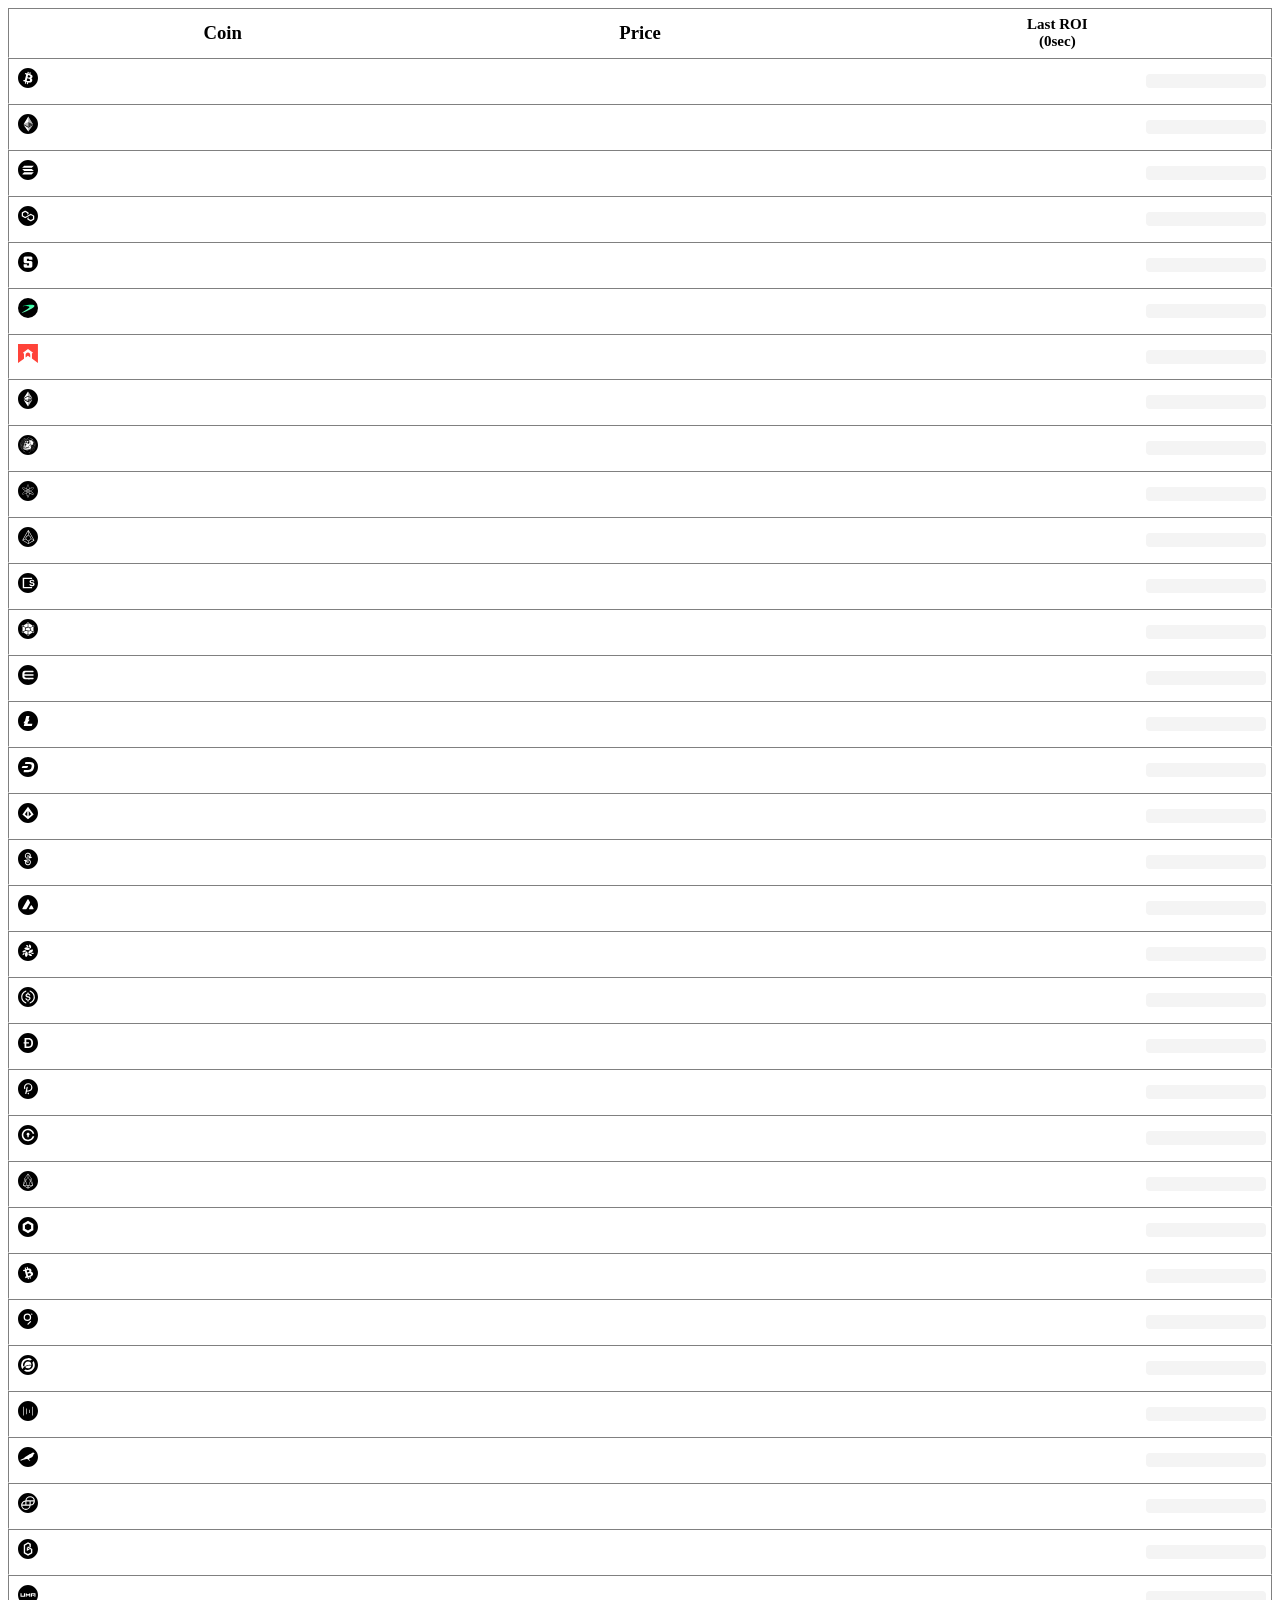
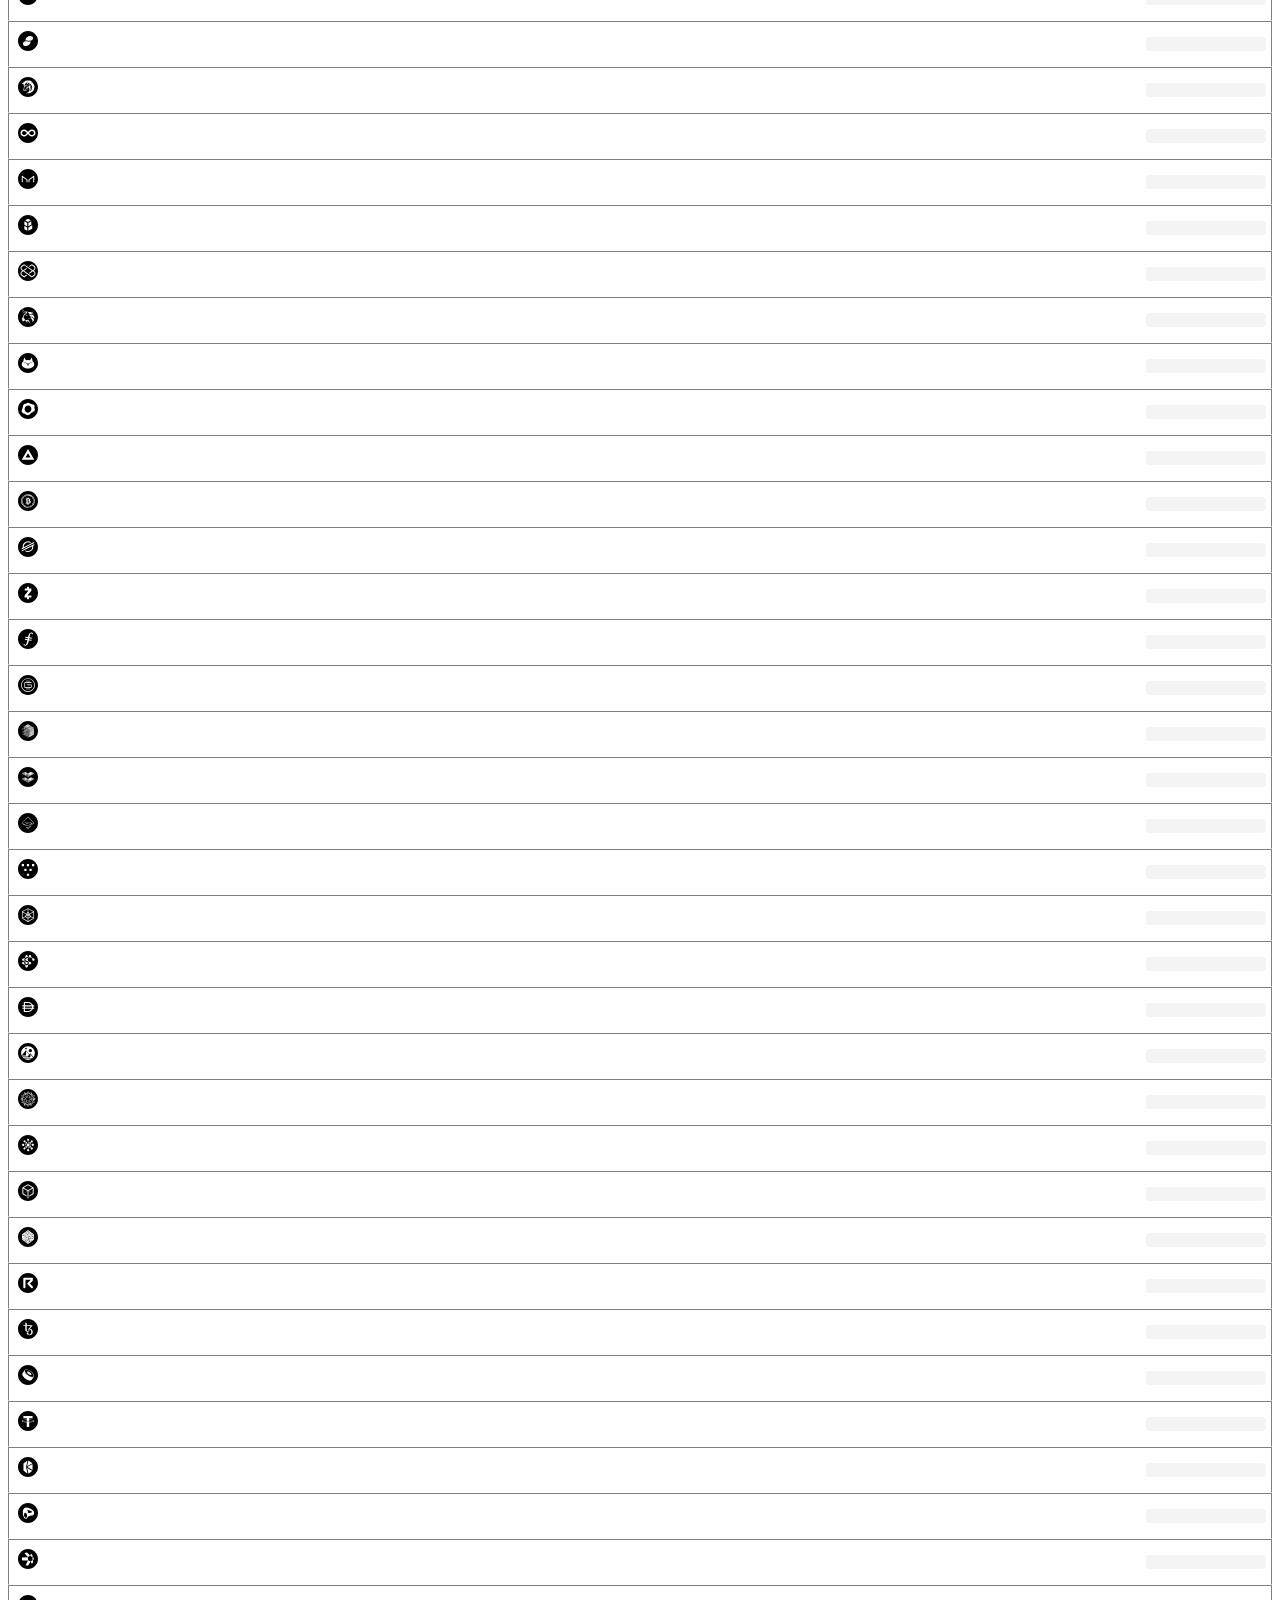
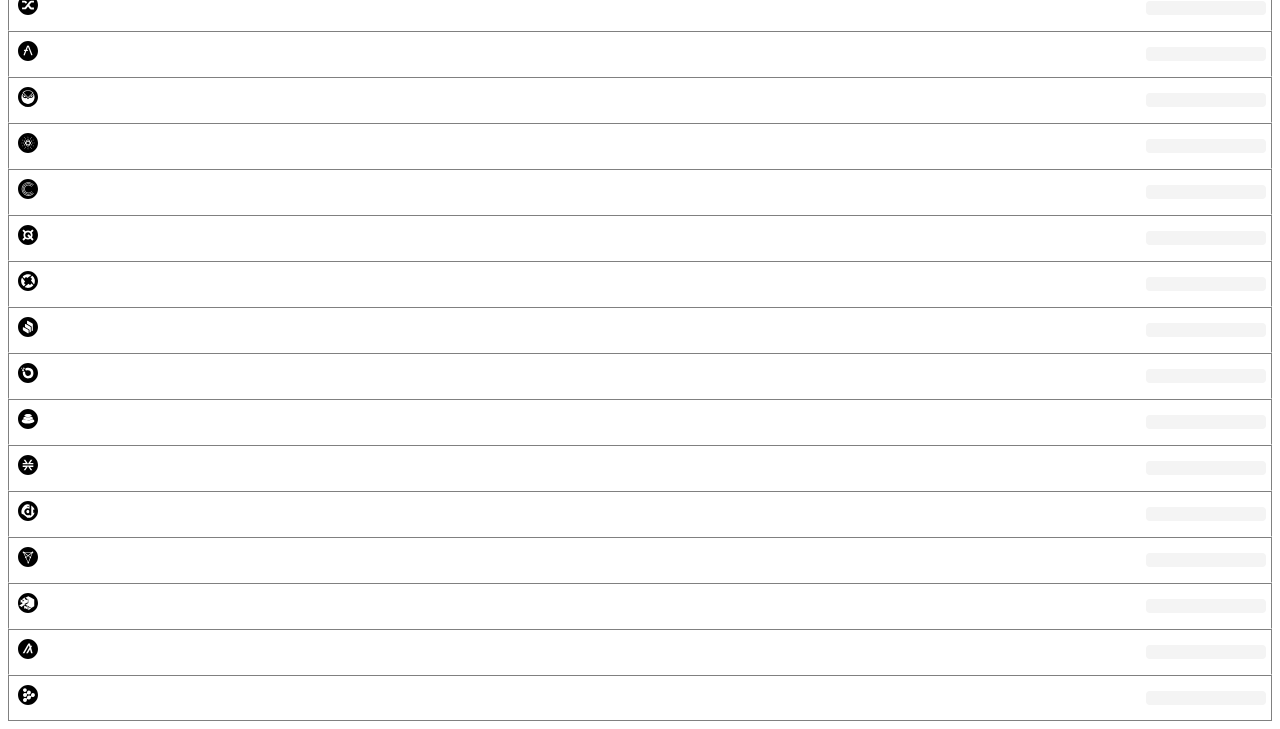
==== index.html @ 2d1185a4 "first commit" ====
<!DOCTYPE html>
<html lang="en">
<head>
  <meta charset="UTF-8">
  <meta name="viewport" content="width=device-width, initial-scale=1.0">
  <meta http-equiv="X-UA-Compatible" content="ie=edge">
  <title>Bchange</title>
  <style>
    span{
      font-size: 22px;
      font-style: bold;
    }
    img{
      width: 20px;
      padding: 4px;
    }
    .row {
      display: flex;
      flex-direction: row;
      justify-content: space-between;
      align-items: center;
      border: 1px solid grey;
      padding: 5px;
      text-align: left;
      border-bottom: 1px solid transparent;
    }
    .row span {
      width: 80%;
    }
    
    .row:last-child{
      border-bottom: 1px solid grey; 
    }
    .row:first-child:hover{
      background: transparent!important;
      border:1px solid black;
      border-bottom: 1px solid transparent;
      color: black;
    }
    #changePercentage{
      font-size: 15px;
      align-self: right;
    }
    .greenText {
      background: green!important;
      color: white!important;
      width: max-content;
      text-align: center;
      font-weight: bold;
      padding: 5px ;
      border-radius: 4px;
    }
    
    .redText {
      background: red!important;
      color: white!important;
      width: max-content;
      text-align: center;
      font-weight: bold;
      padding: 5px ;
      border-radius: 4px;
    }
    .pd{
      font-size: 18px;
    }
    h3, h4{
      padding: 2px;
      margin: 0;
      text-align: center;
      width: 100%;
    }
    .cp{
      width:200px!important;
      text-align: center;
      padding: 7px 5px;
      border-radius: 4px;
      background: #f4f4f4;
      color: darkgrey;
      font-weight: bold;
      font-size: 16px;
    }
    
    .row:hover {
      background: #cfecff66;
      border: 1px solid darkblue;
      border-right: 1px solid black;
      border-left: 1px solid black;
      font-weight: bold;
      color: darkblue;
    }
  </style>
</head>
<body id ="main">
    <div class="row">
      <h3>Coin </h3>
      <h3>Price</h3>
      <h4 id='changePercentage'> Last ROI <br/>(0sec)</h4>
    </div>
  
    <script>
      var mainDiv = document.getElementById('main')
      var changePer = document.getElementById('changePercentage')
    
      var coins = {
        btc : `https://api.coinbase.com/v2/prices/spot?currency=USD`,
        eth : `https://api.coinbase.com/v2/prices/ETH-USD/spot`,
        sol : `https://api.coinbase.com/v2/prices/SOL-USD/spot`,
        matic : `https://api.coinbase.com/v2/prices/MATIC-USD/spot`,
        sand : `https://api.coinbase.com/v2/prices/SAND-USD/spot`,
        trb : `https://api.coinbase.com/v2/prices/TRB-USD/spot`,
        bond : `https://api.coinbase.com/v2/prices/BOND-USD/spot`,
        etc : `https://api.coinbase.com/v2/prices/ETC-USD/spot`,
      }
      
      let AllCoinsName = ['APE',
'ATOM',
'REP',
'SKL',
'SOL',
'STORJ',
/*
'MATH',
'PRQ',
'MASK',
'HOPR',
'POND',
'BTC',
*/
'ENJ',
/*
'RAD',
'METIS',
'ARPA',
'RARI',
'XYO',
'STG',
'ALCX',
'RAI',
'TRU',
'ANKR',
*/
//'MIR',
'SAND',
//'GODS',
'LTC',
/*
'MPL',
'JUP',
'VGX',
'ATA',
*/
'DASH',
//'GST',
'LRC',
/*
'NCT',
'SHIB',
'TIME',
'UNFI',
'WCFG',
*/
'YFI',
//'GAL',
//'DYP',
'AVAX',
//'CGLD',
'NKN', /*
'DREP',
'API3', 
'CLV', */
// 'OMG',
'USDC',
'DOGE',
'DOT',
//'XRP',
'CVC',
'EOS',
'LINK',
// 'RLY',
'BCH',
'ETC',
// 'AGLD',
// 'FET',
'GRT',
'ZEN',
'MTL',
'KSM',
// 'CELR',
'GUSD',
'BAND',
//'MINA',
//'FORTH',
'UMA',
/*
'FLOW',
'CTSI',
'DIA',
'ORCA',
'SPELL',
'LOKA',
'CTX',
*/
'SNT',
'1INCH',/*
'AUCTION',
'NU',
'PERP',
'RGT',
'DEXT',
'ALEPH',
'ACH',
'ASM',
'ERN',
'GALA',
'OP', */
'ICP',
'MKR', /*
'UPI',
'DDX',
'ALICE', */
'BNT',
// 'IMX',
'LOOM',
// 'TBTC',
'UNI',
'MONA',
// 'KRL',
'PAX',
// 'RBN',
'BAT',
// 'NEST',
'WBTC',
//'XCN',
//'QUICK',
'XLM',
'ZEC',
//'AVT',
'BOND',
'FIL',
'GMT',
'REN', /*
'GLM',
'MEDIA',
'FORT', */
'ELA',
'AST',
// 'FX',
'LPT',
/*
'PLA',
'ROSE',
'BIT',
*/
'ABT',
// 'GYEN',
// 'MUSD',
'AMP',
'DAI',
'MANA',
/*
'INDEX',
'TONE',
'SWFTC',
'INV',
'MCO2',
'BICO',
'LQTY',
'BUSD',
'IDEX',
'PRO',
'RARE',
'DESO',
*/
'POWR',
/*
'C98',
'SUPER',
'TRIBE',
'FARM',
*/
'BLZ',
/*
'ORN',
'UST',
'BADGER',
*/
'MLN',
'NMR',
'REQ',
'XTZ',
// 'HIGH',
'SUSHI',
'USDT',
//'MDT',
//'SHPING',
'KNC',
/*
'OGN',
'MUSE',
'COTI',
'TRB',
'YFII',
'FIS',
'WAMPL',
'AERGO',
*/
//'LCX',
'CRV',
'QNT',
'SNX',
'AAVE',
'GNO',
'ADA',
//'AIOZ',
'CRPT',
//'JASMY',
//'PLU',
'QSP',
// 'BOBA',
'ZRX',
'COMP',
//'MATIC',
//'SYN',
//'GTC',
//'COVAL',
'OXT',
'BAL',
//'BTRST',
//'FOX',
//'RNDR',
'STX',
'DNT',
'CHZ',
'IOTX',
//'WLUNA',
//'AXS',
//'CRO',
//'KEEP',
//'FIDA',
//'POLS',
//'POLY',
//'ENS',
'ALGO',
//'GFI',
'RLC',
/*
'SYLO',
'SUKU',
'TRAC',
'DAR',
*/
]

     for (let  i of AllCoinsName){
       let coinkey = i.toLowerCase()
       coins[coinkey]=`https://api.coinbase.com/v2/prices/${i}-USD/spot`
     }
      
      var domElCoins=[];
      var lastPrice={};
      var test=[];
      var duration= 0;
      var intervalTime = 10000;
      
      function updateDuration(t){
        if (t>3600){ 
          h = parseInt(t/3600)
          t = t%3600
          m = parseInt(t/60)
          s = t%60
          return `${h}h ${m}m ${s}s`
        }
        else if(t>60){ 
          m = parseInt(t/60)
          s = t % 60
          return `${m}m ${s}s`
        }
        else if (t>0) { return `${t} sec` }
        return '0 sec'
      }
      
      function getChange(lP,cP){
        console.log('Called '+lP+' '+ cP)
        lP = Number(lP)
        cP = Number(cP)
        if (lP === cP) {
          return 0;
        }
        d=(cP-lP)/lP
        console.log('ch --> ' + d)
        return (d*100).toFixed(2)
      }
      
      
      function addCoinSpotDetailsRow(url, coinName){
        let coinsDetails = document.createElement('div')
        coinsDetails.classList.add('row')
        let logoUrl = `./black/${coinName.toLowerCase()}.svg`
        let logoDis = document.createElement('span')
        logoDis.style.width= 'max-content';
        let imgDis = document.createElement('img')
        imgDis.setAttribute('src', logoUrl)
        logoDis.insertAdjacentElement('beforeend',imgDis)
        let pairDis = document.createElement('span')
        pairDis.classList.add('pd')
        let priceDis = document.createElement('span')
        let changeDis = document.createElement('span')
        priceDis.setAttribute('id',coinName)
        changeDis.setAttribute('id',coinName+'cp')
        changeDis.classList.add('cp')
        obj={ 
          domId : coinName,
          priceUrl : url,
        }
        domElCoins.push(obj)
        getSpotPrice(url).then((r)=>{
          data = r.data
          key = coinName
          lastPrice[key]=data['amount']
          pairText = data['base'] + '/' + data['currency'] +' '
          priceText =Number(data['amount'])
          pairDis.textContent=pairText
          priceDis.textContent=priceText
          changeDis.textContent=0+'%';
        })
        
        coinsDetails.insertAdjacentElement('beforeend', logoDis)
        coinsDetails.insertAdjacentElement('beforeend', pairDis)
        coinsDetails.insertAdjacentElement('beforeend', priceDis)
        coinsDetails.insertAdjacentElement('beforeend', changeDis)
        mainDiv.insertAdjacentElement('beforeend', coinsDetails)

        let price= document.createElement('span')
      }
 
      async function getSpotPrice(url) {
          const response = await fetch(url);
          const res = await response.json();
          return res
      }
      
      function addAllSpotCoins(coinsUrls){
          for (let coin in coinsUrls) {
          //console.log(coin, coinsUrls[coin])
             addCoinSpotDetailsRow(coinsUrls[coin], coin)
          }
      }
      
      function updatePrice(){
        domElCoins.forEach((coin)=>{
           let domId = coin.domId
           let url = coin.priceUrl
           getSpotPrice(url).then((r)=>{
             el=document.getElementById(domId)
             cpEl = document.getElementById(domId+'cp')
             data=r.data
             cprice=data['amount']
             cp=getChange(lastPrice[domId], cprice)
             el.textContent=cprice
             if (cp>0){
              cpEl.textContent='+'+cp+'%'
              cpEl.classList.remove('redText')
              cpEl.classList.add('greenText')
             }
             if (cp<0){
               cpEl.textContent=cp+'%'
               cpEl.classList.add('redText')
               cpEl.classList.remove('greenText')
             }
             console.log(`Updateing ...${domId}
              price ...${data['amount']}`)
          })
        })
        duration+=(intervalTime/1000)
        changePer.innerHTML=`Last ROI <br/>(${updateDuration(duration)})`
      }
      
 
     addAllSpotCoins(coins);
     console.log(domElCoins)
     console.log(lastPrice)
     
     setInterval(()=>{
       updatePrice();
     }, intervalTime) 
    
      
      </script>
    
</body>
</html>
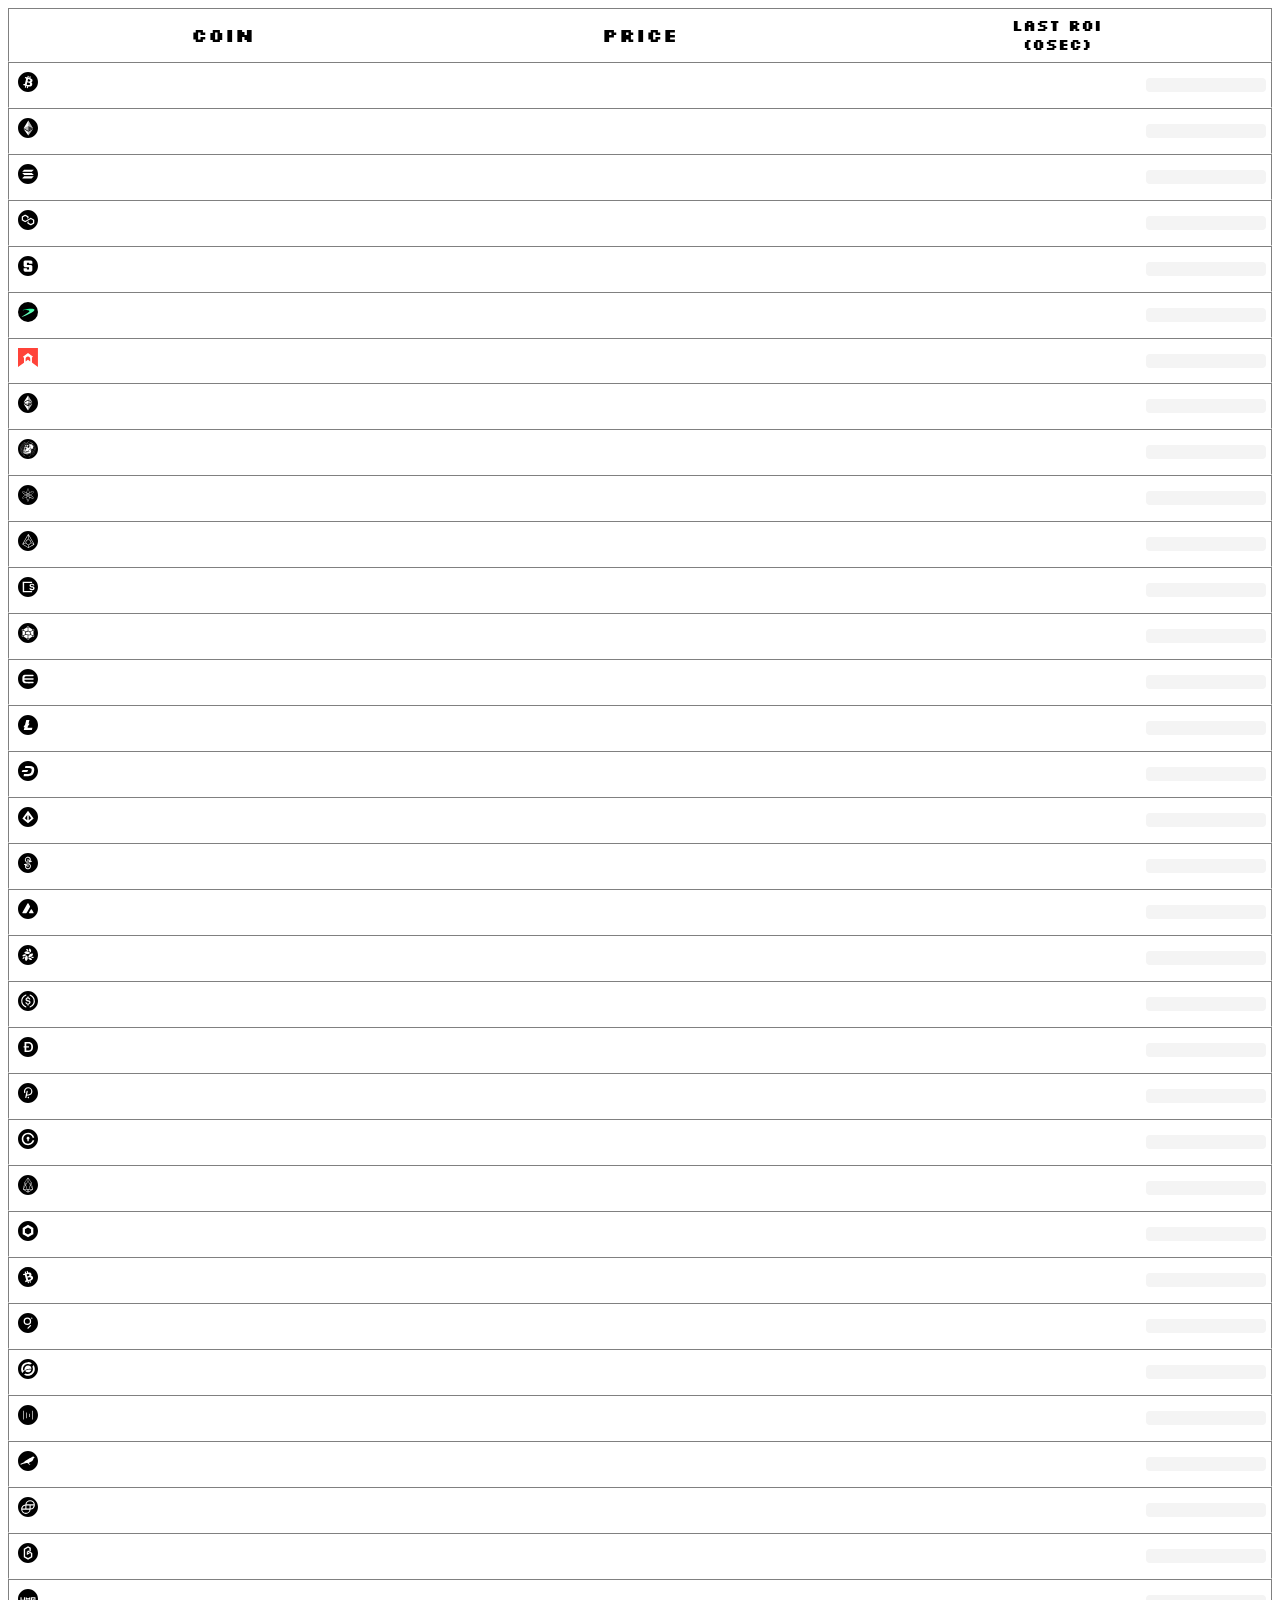
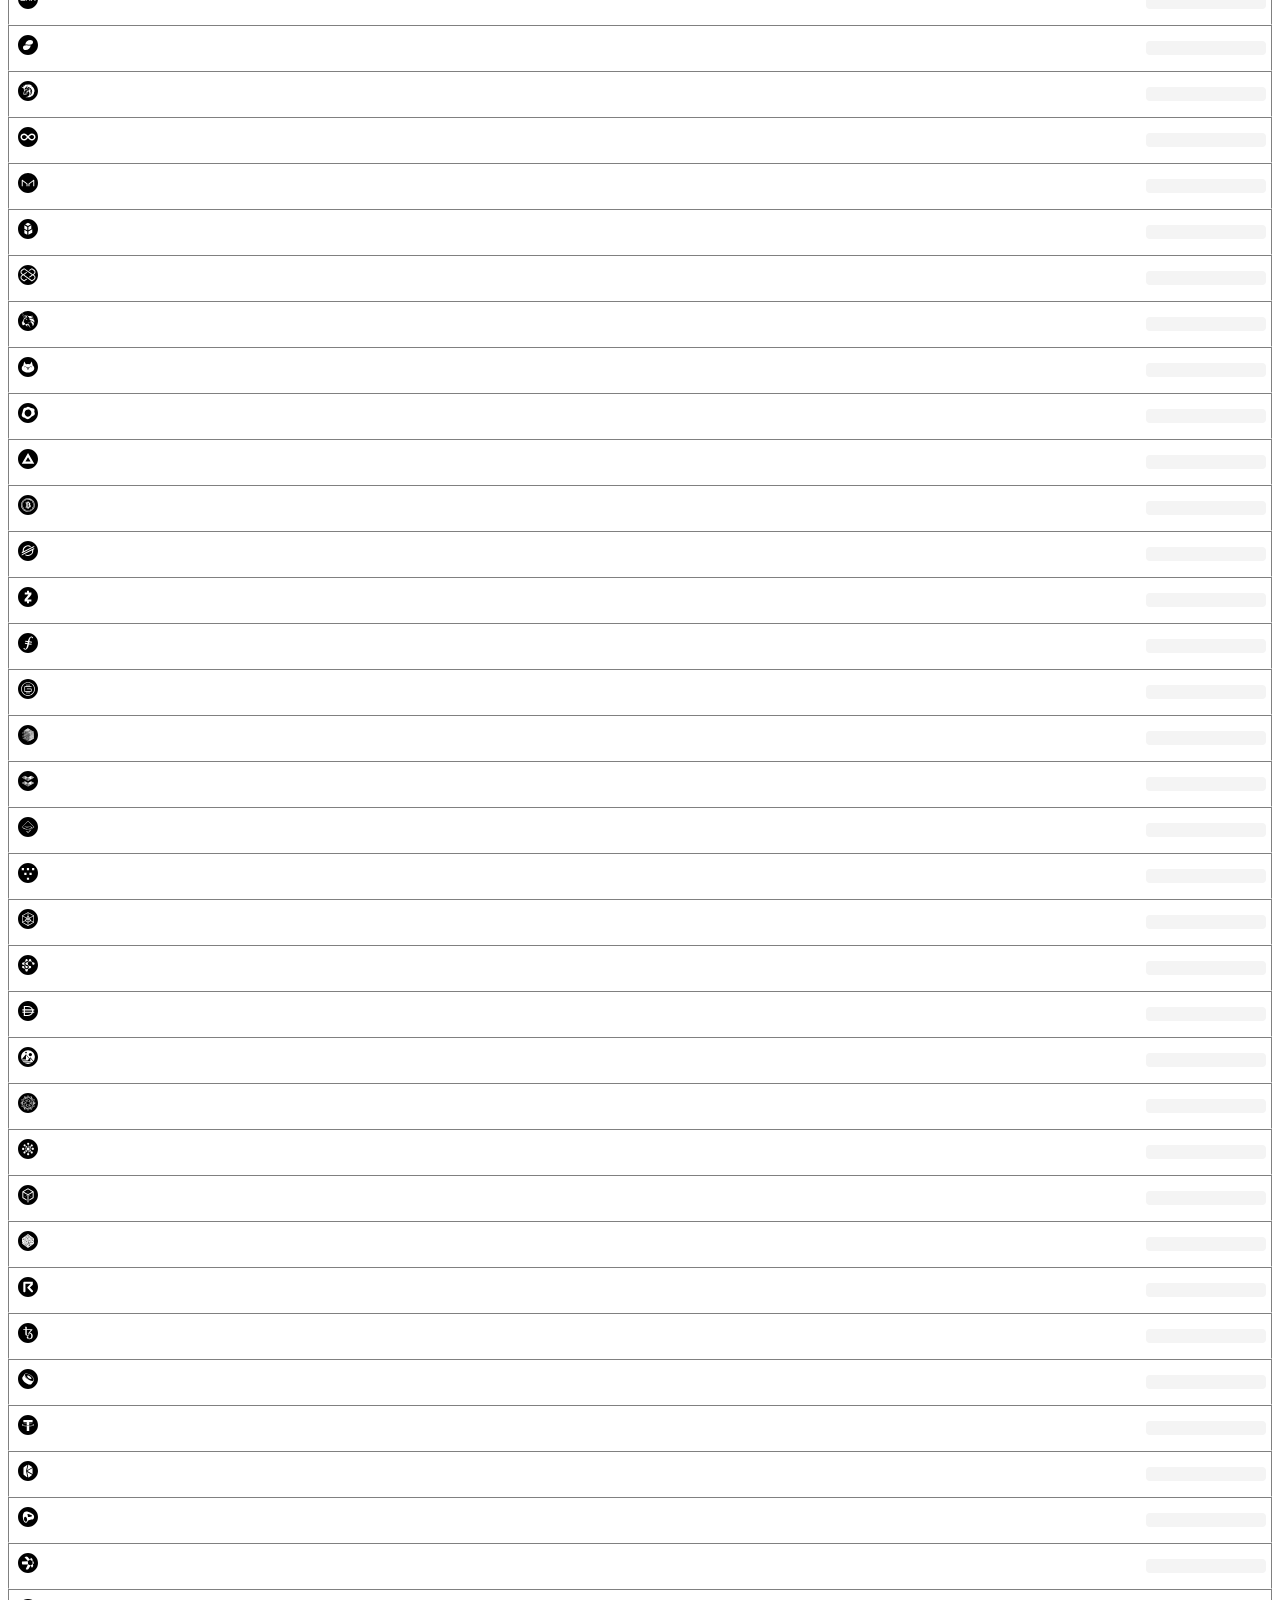
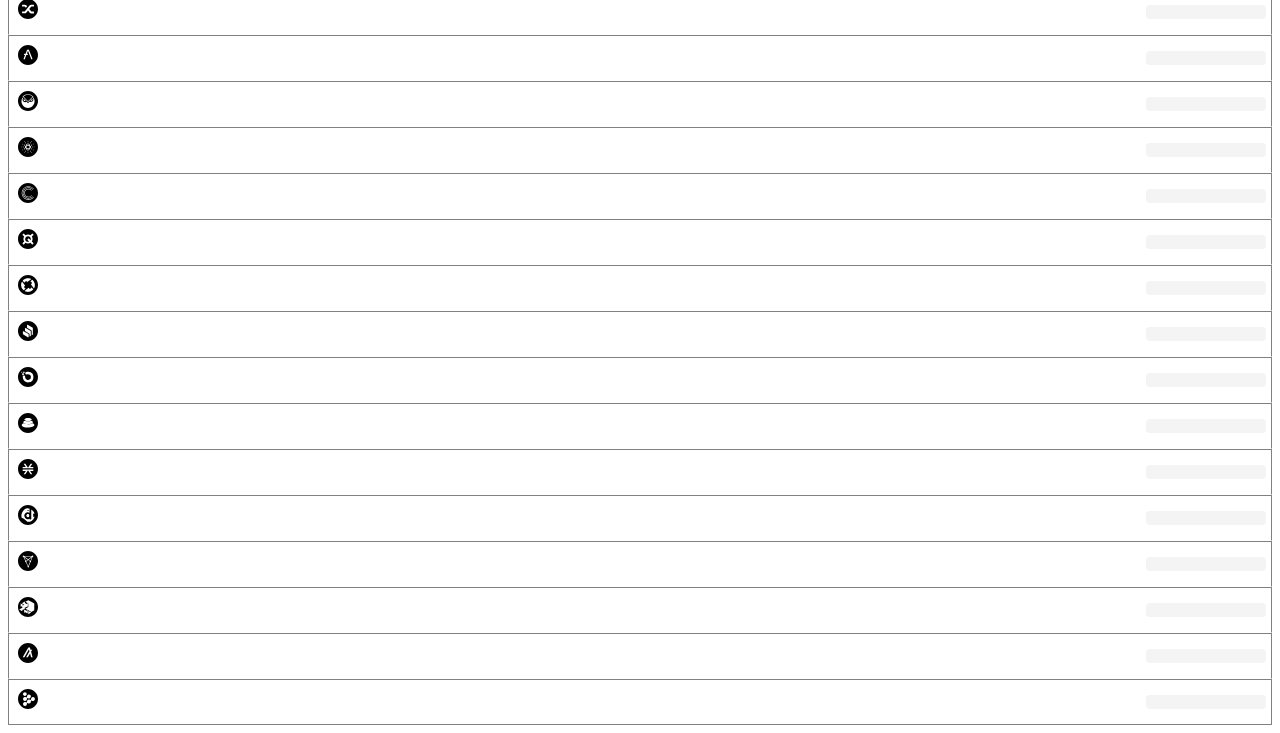
==== commit c8c8b2e3: "Update index.html font update" ====
--- a/index.html
+++ b/index.html
@@ -5,7 +5,33 @@
   <meta name="viewport" content="width=device-width, initial-scale=1.0">
   <meta http-equiv="X-UA-Compatible" content="ie=edge">
   <title>Bchange</title>
+  
+  <link rel="preconnect" href="https://fonts.googleapis.com">
+  <link rel="preconnect" href="https://fonts.gstatic.com" crossorigin>
+  <link href="https://fonts.googleapis.com/css2?family=Silkscreen&display=swap" rel="stylesheet">
+  
+  <link rel="apple-touch-icon" sizes="57x57" href="/apple-icon-57x57.png">
+  <link rel="apple-touch-icon" sizes="60x60" href="/apple-icon-60x60.png">
+  <link rel="apple-touch-icon" sizes="72x72" href="/apple-icon-72x72.png">
+  <link rel="apple-touch-icon" sizes="76x76" href="/apple-icon-76x76.png">
+  <link rel="apple-touch-icon" sizes="114x114" href="/apple-icon-114x114.png">
+  <link rel="apple-touch-icon" sizes="120x120" href="/apple-icon-120x120.png">
+  <link rel="apple-touch-icon" sizes="144x144" href="/apple-icon-144x144.png">
+  <link rel="apple-touch-icon" sizes="152x152" href="/apple-icon-152x152.png">
+  <link rel="apple-touch-icon" sizes="180x180" href="/apple-icon-180x180.png">
+  <link rel="icon" type="image/png" sizes="192x192"  href="/android-icon-192x192.png">
+  <link rel="icon" type="image/png" sizes="32x32" href="/favicon-32x32.png">
+  <link rel="icon" type="image/png" sizes="96x96" href="/favicon-96x96.png">
+  <link rel="icon" type="image/png" sizes="16x16" href="/favicon-16x16.png">
+  <link rel="manifest" href="/manifest.json">
+  <meta name="msapplication-TileColor" content="#ffffff">
+  <meta name="msapplication-TileImage" content="/ms-icon-144x144.png">
+  <meta name="theme-color" content="#ffffff">
+  
   <style>
+    *{
+      font-family: 'Silkscreen', cursive !important;
+    }
     span{
       font-size: 22px;
       font-style: bold;
@@ -488,4 +514,4 @@
       </script>
     
 </body>
-</html>+</html>
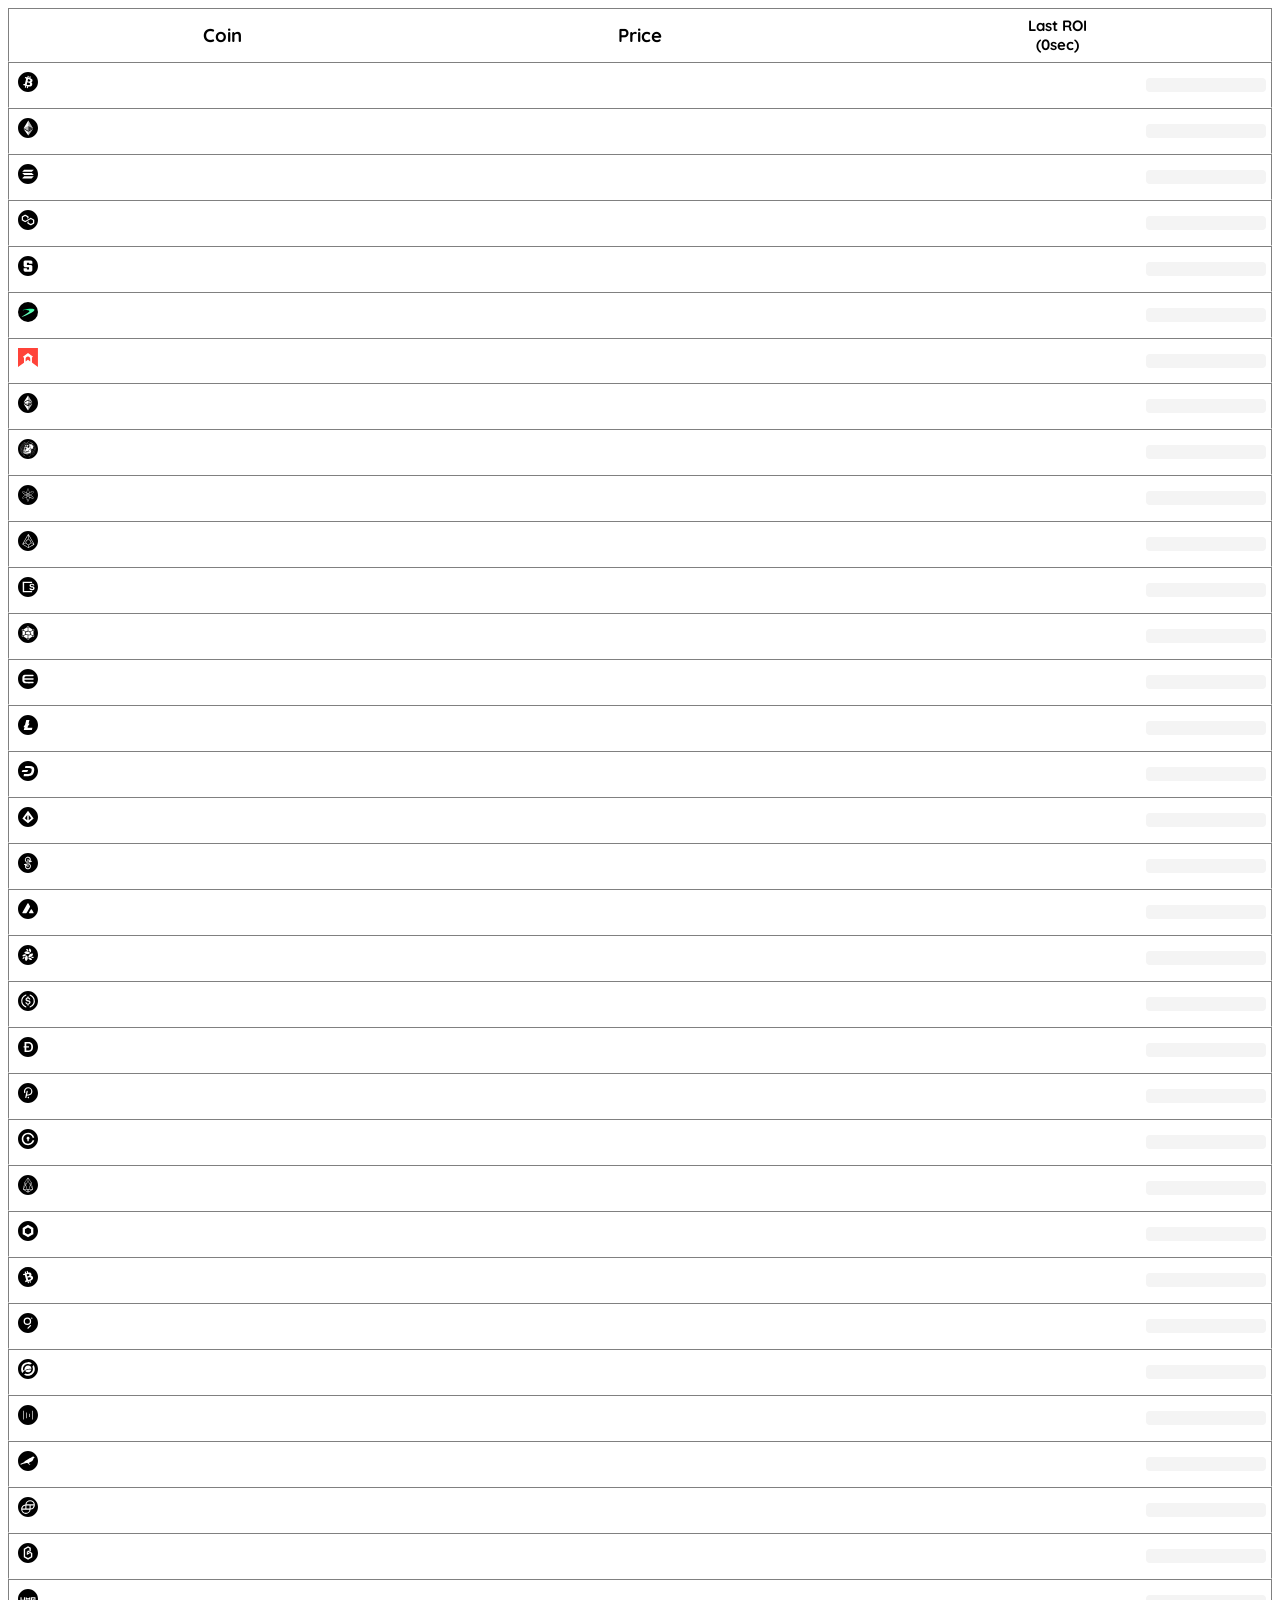
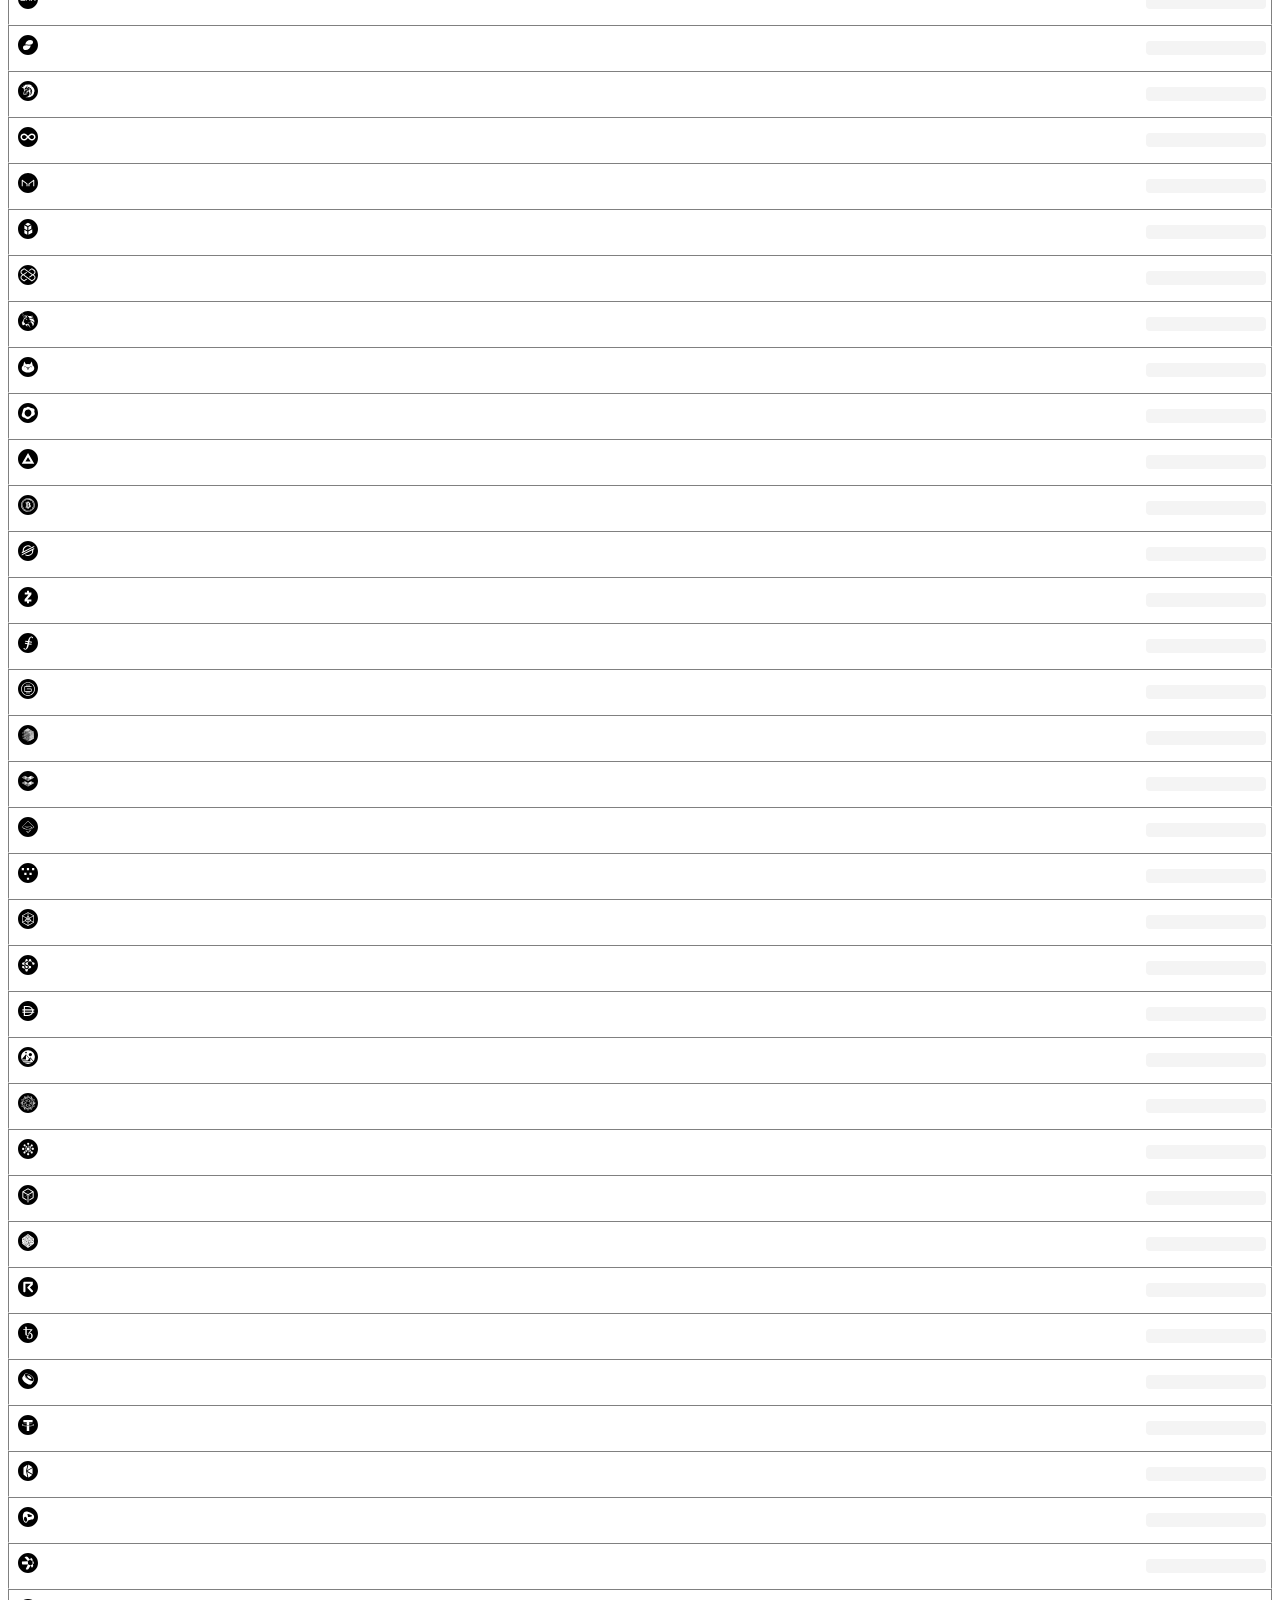
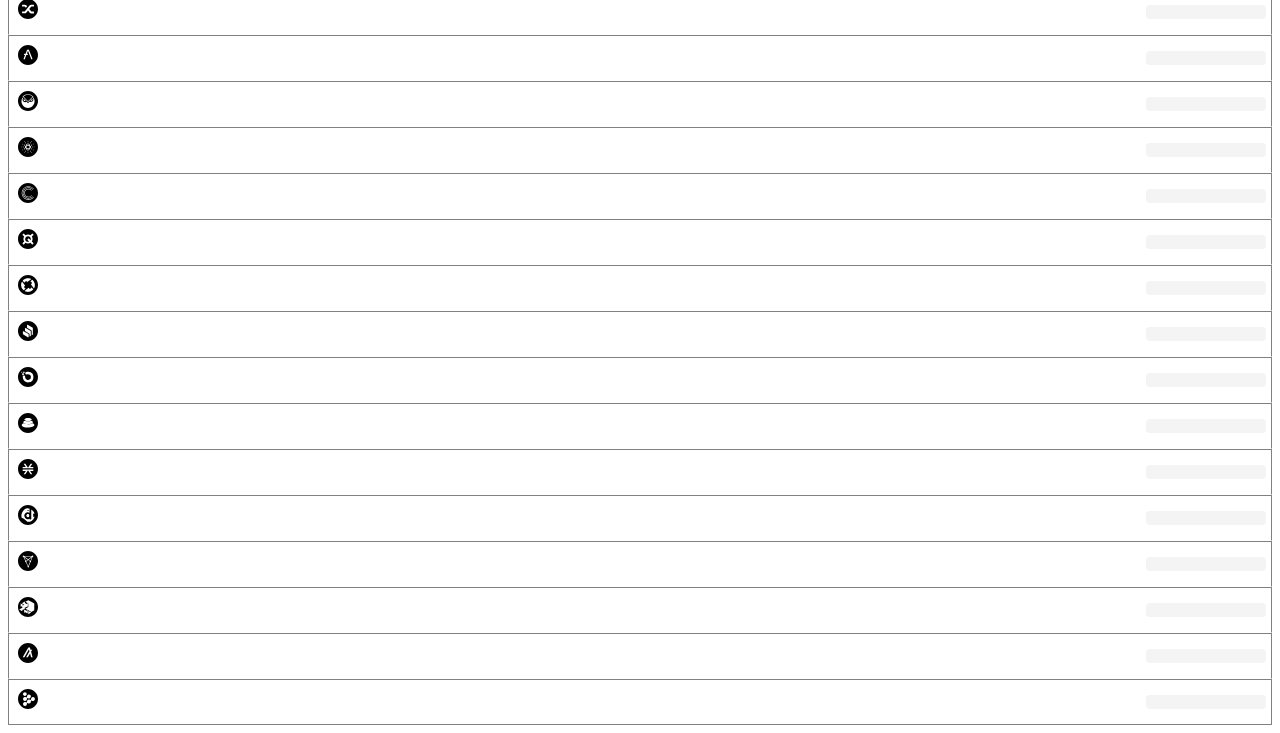
==== commit beb12b0a: "Update index.html update font 2" ====
--- a/index.html
+++ b/index.html
@@ -6,31 +6,33 @@
   <meta http-equiv="X-UA-Compatible" content="ie=edge">
   <title>Bchange</title>
   
+
+   <!-- font face -->
   <link rel="preconnect" href="https://fonts.googleapis.com">
   <link rel="preconnect" href="https://fonts.gstatic.com" crossorigin>
-  <link href="https://fonts.googleapis.com/css2?family=Silkscreen&display=swap" rel="stylesheet">
+  <link href="https://fonts.googleapis.com/css2?family=Quicksand:wght@500&display=swap" rel="stylesheet">
   
-  <link rel="apple-touch-icon" sizes="57x57" href="/apple-icon-57x57.png">
-  <link rel="apple-touch-icon" sizes="60x60" href="/apple-icon-60x60.png">
-  <link rel="apple-touch-icon" sizes="72x72" href="/apple-icon-72x72.png">
-  <link rel="apple-touch-icon" sizes="76x76" href="/apple-icon-76x76.png">
-  <link rel="apple-touch-icon" sizes="114x114" href="/apple-icon-114x114.png">
-  <link rel="apple-touch-icon" sizes="120x120" href="/apple-icon-120x120.png">
-  <link rel="apple-touch-icon" sizes="144x144" href="/apple-icon-144x144.png">
-  <link rel="apple-touch-icon" sizes="152x152" href="/apple-icon-152x152.png">
-  <link rel="apple-touch-icon" sizes="180x180" href="/apple-icon-180x180.png">
-  <link rel="icon" type="image/png" sizes="192x192"  href="/android-icon-192x192.png">
-  <link rel="icon" type="image/png" sizes="32x32" href="/favicon-32x32.png">
-  <link rel="icon" type="image/png" sizes="96x96" href="/favicon-96x96.png">
-  <link rel="icon" type="image/png" sizes="16x16" href="/favicon-16x16.png">
-  <link rel="manifest" href="/manifest.json">
+  <link rel="apple-touch-icon" sizes="57x57" href="./apple-icon-57x57.png">
+  <link rel="apple-touch-icon" sizes="60x60" href="./apple-icon-60x60.png">
+  <link rel="apple-touch-icon" sizes="72x72" href="./apple-icon-72x72.png">
+  <link rel="apple-touch-icon" sizes="76x76" href="./apple-icon-76x76.png">
+  <link rel="apple-touch-icon" sizes="114x114" href="./apple-icon-114x114.png">
+  <link rel="apple-touch-icon" sizes="120x120" href="./apple-icon-120x120.png">
+  <link rel="apple-touch-icon" sizes="144x144" href="./apple-icon-144x144.png">
+  <link rel="apple-touch-icon" sizes="152x152" href="./apple-icon-152x152.png">
+  <link rel="apple-touch-icon" sizes="180x180" href="./apple-icon-180x180.png">
+  <link rel="icon" type="image/png" sizes="192x192"  href="./android-icon-192x192.png">
+  <link rel="icon" type="image/png" sizes="32x32" href="./favicon-32x32.png">
+  <link rel="icon" type="image/png" sizes="96x96" href="./favicon-96x96.png">
+  <link rel="icon" type="image/png" sizes="16x16" href="./favicon-16x16.png">
+  <link rel="manifest" href="./manifest.json">
   <meta name="msapplication-TileColor" content="#ffffff">
-  <meta name="msapplication-TileImage" content="/ms-icon-144x144.png">
+  <meta name="msapplication-TileImage" content="./ms-icon-144x144.png">
   <meta name="theme-color" content="#ffffff">
   
   <style>
     *{
-      font-family: 'Silkscreen', cursive !important;
+      font-family: 'Quicksand', sans-serif !important;
     }
     span{
       font-size: 22px;
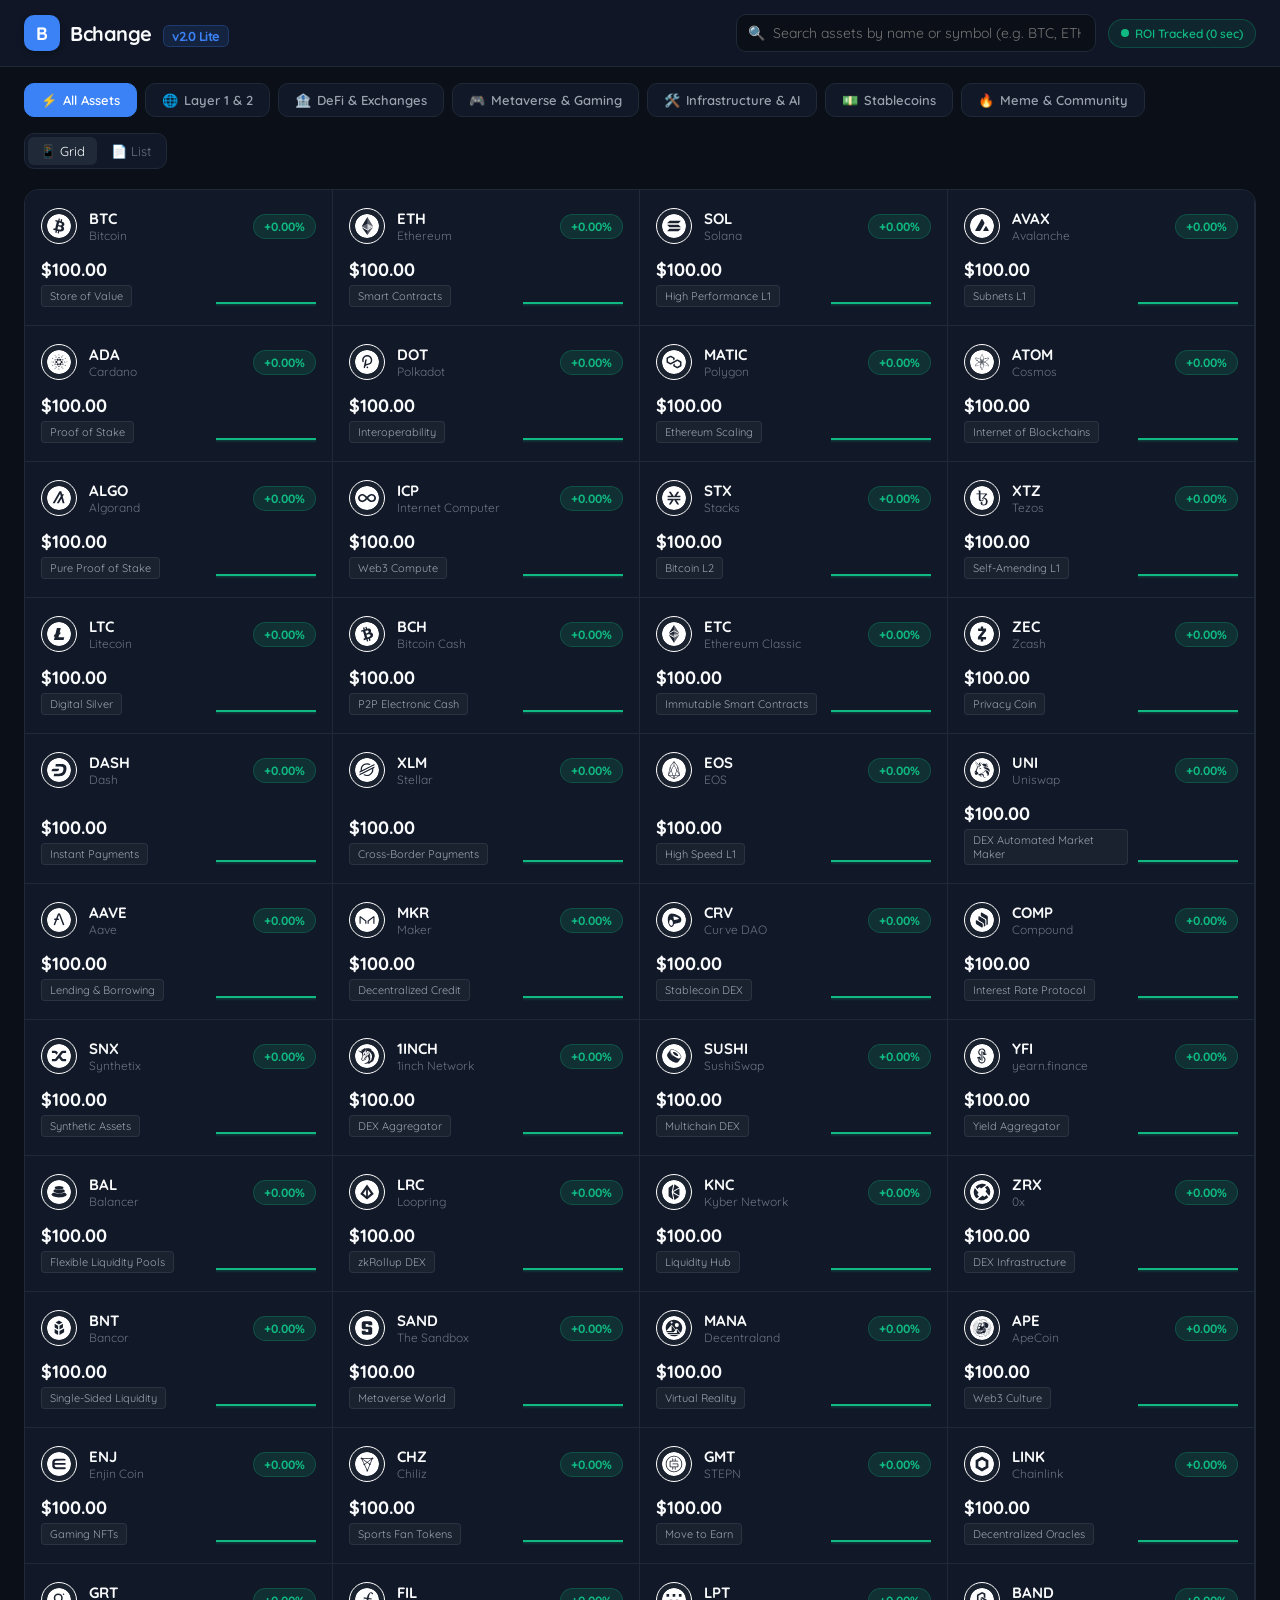
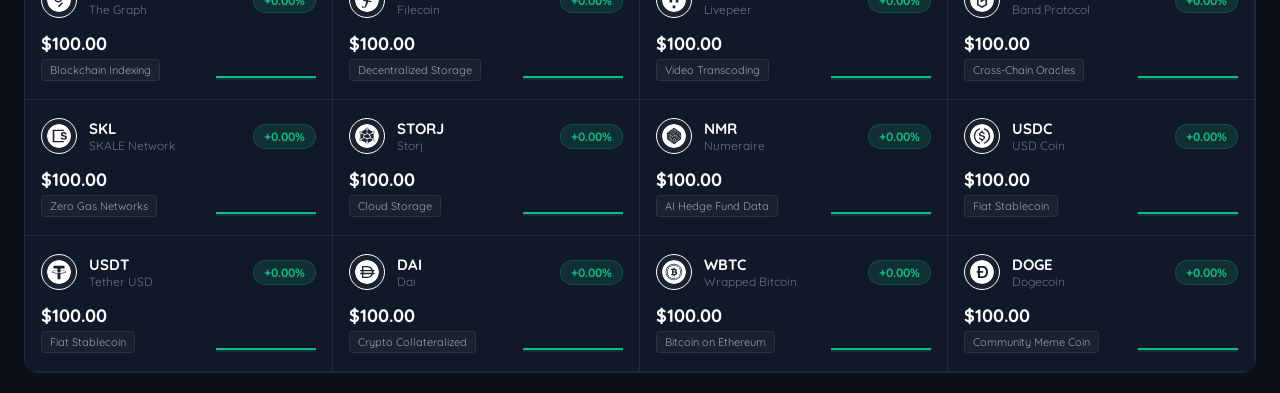
==== commit e1b759e5: "Bchange Lite v2.0 - Complete UI Redesign & AI Research Engine" ====
--- a/index.html
+++ b/index.html
@@ -4,516 +4,71 @@
   <meta charset="UTF-8">
   <meta name="viewport" content="width=device-width, initial-scale=1.0">
   <meta http-equiv="X-UA-Compatible" content="ie=edge">
-  <title>Bchange</title>
-  
+  <title>Bchange Lite v2 - Realtime Crypto Assets & AI Forecast</title>
 
-   <!-- font face -->
+  <!-- Typography -->
   <link rel="preconnect" href="https://fonts.googleapis.com">
   <link rel="preconnect" href="https://fonts.gstatic.com" crossorigin>
-  <link href="https://fonts.googleapis.com/css2?family=Quicksand:wght@500&display=swap" rel="stylesheet">
-  
-  <link rel="apple-touch-icon" sizes="57x57" href="./apple-icon-57x57.png">
-  <link rel="apple-touch-icon" sizes="60x60" href="./apple-icon-60x60.png">
-  <link rel="apple-touch-icon" sizes="72x72" href="./apple-icon-72x72.png">
-  <link rel="apple-touch-icon" sizes="76x76" href="./apple-icon-76x76.png">
-  <link rel="apple-touch-icon" sizes="114x114" href="./apple-icon-114x114.png">
-  <link rel="apple-touch-icon" sizes="120x120" href="./apple-icon-120x120.png">
-  <link rel="apple-touch-icon" sizes="144x144" href="./apple-icon-144x144.png">
-  <link rel="apple-touch-icon" sizes="152x152" href="./apple-icon-152x152.png">
+  <link href="https://fonts.googleapis.com/css2?family=Quicksand:wght@500;600;700&display=swap" rel="stylesheet">
+
+  <!-- Icons -->
   <link rel="apple-touch-icon" sizes="180x180" href="./apple-icon-180x180.png">
-  <link rel="icon" type="image/png" sizes="192x192"  href="./android-icon-192x192.png">
   <link rel="icon" type="image/png" sizes="32x32" href="./favicon-32x32.png">
-  <link rel="icon" type="image/png" sizes="96x96" href="./favicon-96x96.png">
-  <link rel="icon" type="image/png" sizes="16x16" href="./favicon-16x16.png">
   <link rel="manifest" href="./manifest.json">
-  <meta name="msapplication-TileColor" content="#ffffff">
-  <meta name="msapplication-TileImage" content="./ms-icon-144x144.png">
-  <meta name="theme-color" content="#ffffff">
-  
-  <style>
-    *{
-      font-family: 'Quicksand', sans-serif !important;
-    }
-    span{
-      font-size: 22px;
-      font-style: bold;
-    }
-    img{
-      width: 20px;
-      padding: 4px;
-    }
-    .row {
-      display: flex;
-      flex-direction: row;
-      justify-content: space-between;
-      align-items: center;
-      border: 1px solid grey;
-      padding: 5px;
-      text-align: left;
-      border-bottom: 1px solid transparent;
-    }
-    .row span {
-      width: 80%;
-    }
-    
-    .row:last-child{
-      border-bottom: 1px solid grey; 
-    }
-    .row:first-child:hover{
-      background: transparent!important;
-      border:1px solid black;
-      border-bottom: 1px solid transparent;
-      color: black;
-    }
-    #changePercentage{
-      font-size: 15px;
-      align-self: right;
-    }
-    .greenText {
-      background: green!important;
-      color: white!important;
-      width: max-content;
-      text-align: center;
-      font-weight: bold;
-      padding: 5px ;
-      border-radius: 4px;
-    }
-    
-    .redText {
-      background: red!important;
-      color: white!important;
-      width: max-content;
-      text-align: center;
-      font-weight: bold;
-      padding: 5px ;
-      border-radius: 4px;
-    }
-    .pd{
-      font-size: 18px;
-    }
-    h3, h4{
-      padding: 2px;
-      margin: 0;
-      text-align: center;
-      width: 100%;
-    }
-    .cp{
-      width:200px!important;
-      text-align: center;
-      padding: 7px 5px;
-      border-radius: 4px;
-      background: #f4f4f4;
-      color: darkgrey;
-      font-weight: bold;
-      font-size: 16px;
-    }
-    
-    .row:hover {
-      background: #cfecff66;
-      border: 1px solid darkblue;
-      border-right: 1px solid black;
-      border-left: 1px solid black;
-      font-weight: bold;
-      color: darkblue;
-    }
-  </style>
+  <meta name="theme-color" content="#0B0F17">
+
+  <!-- Stylesheet -->
+  <link rel="stylesheet" href="./styles.css">
 </head>
-<body id ="main">
-    <div class="row">
-      <h3>Coin </h3>
-      <h3>Price</h3>
-      <h4 id='changePercentage'> Last ROI <br/>(0sec)</h4>
+<body>
+
+  <!-- Top Application Navigation Header -->
+  <header class="app-header">
+    <div class="header-container">
+      <a href="index.html" class="brand-logo">
+        <div class="brand-icon">B</div>
+        <div class="brand-title">Bchange <span>v2.0 Lite</span></div>
+      </a>
+
+      <div class="header-actions">
+        <!-- Live Realtime Search Bar -->
+        <div class="search-box">
+          <span class="search-icon">🔍</span>
+          <input type="text" id="searchInput" placeholder="Search assets by name or symbol (e.g. BTC, ETH, AVAX)..." />
+        </div>
+
+        <!-- Live Ticker Connection Pill -->
+        <div class="live-status-pill">
+          <span class="pulse-dot"></span>
+          <span id="roiDuration">ROI Tracked (0 sec)</span>
+        </div>
+      </div>
     </div>
-  
-    <script>
-      var mainDiv = document.getElementById('main')
-      var changePer = document.getElementById('changePercentage')
-    
-      var coins = {
-        btc : `https://api.coinbase.com/v2/prices/spot?currency=USD`,
-        eth : `https://api.coinbase.com/v2/prices/ETH-USD/spot`,
-        sol : `https://api.coinbase.com/v2/prices/SOL-USD/spot`,
-        matic : `https://api.coinbase.com/v2/prices/MATIC-USD/spot`,
-        sand : `https://api.coinbase.com/v2/prices/SAND-USD/spot`,
-        trb : `https://api.coinbase.com/v2/prices/TRB-USD/spot`,
-        bond : `https://api.coinbase.com/v2/prices/BOND-USD/spot`,
-        etc : `https://api.coinbase.com/v2/prices/ETC-USD/spot`,
-      }
-      
-      let AllCoinsName = ['APE',
-'ATOM',
-'REP',
-'SKL',
-'SOL',
-'STORJ',
-/*
-'MATH',
-'PRQ',
-'MASK',
-'HOPR',
-'POND',
-'BTC',
-*/
-'ENJ',
-/*
-'RAD',
-'METIS',
-'ARPA',
-'RARI',
-'XYO',
-'STG',
-'ALCX',
-'RAI',
-'TRU',
-'ANKR',
-*/
-//'MIR',
-'SAND',
-//'GODS',
-'LTC',
-/*
-'MPL',
-'JUP',
-'VGX',
-'ATA',
-*/
-'DASH',
-//'GST',
-'LRC',
-/*
-'NCT',
-'SHIB',
-'TIME',
-'UNFI',
-'WCFG',
-*/
-'YFI',
-//'GAL',
-//'DYP',
-'AVAX',
-//'CGLD',
-'NKN', /*
-'DREP',
-'API3', 
-'CLV', */
-// 'OMG',
-'USDC',
-'DOGE',
-'DOT',
-//'XRP',
-'CVC',
-'EOS',
-'LINK',
-// 'RLY',
-'BCH',
-'ETC',
-// 'AGLD',
-// 'FET',
-'GRT',
-'ZEN',
-'MTL',
-'KSM',
-// 'CELR',
-'GUSD',
-'BAND',
-//'MINA',
-//'FORTH',
-'UMA',
-/*
-'FLOW',
-'CTSI',
-'DIA',
-'ORCA',
-'SPELL',
-'LOKA',
-'CTX',
-*/
-'SNT',
-'1INCH',/*
-'AUCTION',
-'NU',
-'PERP',
-'RGT',
-'DEXT',
-'ALEPH',
-'ACH',
-'ASM',
-'ERN',
-'GALA',
-'OP', */
-'ICP',
-'MKR', /*
-'UPI',
-'DDX',
-'ALICE', */
-'BNT',
-// 'IMX',
-'LOOM',
-// 'TBTC',
-'UNI',
-'MONA',
-// 'KRL',
-'PAX',
-// 'RBN',
-'BAT',
-// 'NEST',
-'WBTC',
-//'XCN',
-//'QUICK',
-'XLM',
-'ZEC',
-//'AVT',
-'BOND',
-'FIL',
-'GMT',
-'REN', /*
-'GLM',
-'MEDIA',
-'FORT', */
-'ELA',
-'AST',
-// 'FX',
-'LPT',
-/*
-'PLA',
-'ROSE',
-'BIT',
-*/
-'ABT',
-// 'GYEN',
-// 'MUSD',
-'AMP',
-'DAI',
-'MANA',
-/*
-'INDEX',
-'TONE',
-'SWFTC',
-'INV',
-'MCO2',
-'BICO',
-'LQTY',
-'BUSD',
-'IDEX',
-'PRO',
-'RARE',
-'DESO',
-*/
-'POWR',
-/*
-'C98',
-'SUPER',
-'TRIBE',
-'FARM',
-*/
-'BLZ',
-/*
-'ORN',
-'UST',
-'BADGER',
-*/
-'MLN',
-'NMR',
-'REQ',
-'XTZ',
-// 'HIGH',
-'SUSHI',
-'USDT',
-//'MDT',
-//'SHPING',
-'KNC',
-/*
-'OGN',
-'MUSE',
-'COTI',
-'TRB',
-'YFII',
-'FIS',
-'WAMPL',
-'AERGO',
-*/
-//'LCX',
-'CRV',
-'QNT',
-'SNX',
-'AAVE',
-'GNO',
-'ADA',
-//'AIOZ',
-'CRPT',
-//'JASMY',
-//'PLU',
-'QSP',
-// 'BOBA',
-'ZRX',
-'COMP',
-//'MATIC',
-//'SYN',
-//'GTC',
-//'COVAL',
-'OXT',
-'BAL',
-//'BTRST',
-//'FOX',
-//'RNDR',
-'STX',
-'DNT',
-'CHZ',
-'IOTX',
-//'WLUNA',
-//'AXS',
-//'CRO',
-//'KEEP',
-//'FIDA',
-//'POLS',
-//'POLY',
-//'ENS',
-'ALGO',
-//'GFI',
-'RLC',
-/*
-'SYLO',
-'SUKU',
-'TRAC',
-'DAR',
-*/
-]
+  </header>
 
-     for (let  i of AllCoinsName){
-       let coinkey = i.toLowerCase()
-       coins[coinkey]=`https://api.coinbase.com/v2/prices/${i}-USD/spot`
-     }
-      
-      var domElCoins=[];
-      var lastPrice={};
-      var test=[];
-      var duration= 0;
-      var intervalTime = 10000;
-      
-      function updateDuration(t){
-        if (t>3600){ 
-          h = parseInt(t/3600)
-          t = t%3600
-          m = parseInt(t/60)
-          s = t%60
-          return `${h}h ${m}m ${s}s`
-        }
-        else if(t>60){ 
-          m = parseInt(t/60)
-          s = t % 60
-          return `${m}m ${s}s`
-        }
-        else if (t>0) { return `${t} sec` }
-        return '0 sec'
-      }
-      
-      function getChange(lP,cP){
-        console.log('Called '+lP+' '+ cP)
-        lP = Number(lP)
-        cP = Number(cP)
-        if (lP === cP) {
-          return 0;
-        }
-        d=(cP-lP)/lP
-        console.log('ch --> ' + d)
-        return (d*100).toFixed(2)
-      }
-      
-      
-      function addCoinSpotDetailsRow(url, coinName){
-        let coinsDetails = document.createElement('div')
-        coinsDetails.classList.add('row')
-        let logoUrl = `./black/${coinName.toLowerCase()}.svg`
-        let logoDis = document.createElement('span')
-        logoDis.style.width= 'max-content';
-        let imgDis = document.createElement('img')
-        imgDis.setAttribute('src', logoUrl)
-        logoDis.insertAdjacentElement('beforeend',imgDis)
-        let pairDis = document.createElement('span')
-        pairDis.classList.add('pd')
-        let priceDis = document.createElement('span')
-        let changeDis = document.createElement('span')
-        priceDis.setAttribute('id',coinName)
-        changeDis.setAttribute('id',coinName+'cp')
-        changeDis.classList.add('cp')
-        obj={ 
-          domId : coinName,
-          priceUrl : url,
-        }
-        domElCoins.push(obj)
-        getSpotPrice(url).then((r)=>{
-          data = r.data
-          key = coinName
-          lastPrice[key]=data['amount']
-          pairText = data['base'] + '/' + data['currency'] +' '
-          priceText =Number(data['amount'])
-          pairDis.textContent=pairText
-          priceDis.textContent=priceText
-          changeDis.textContent=0+'%';
-        })
-        
-        coinsDetails.insertAdjacentElement('beforeend', logoDis)
-        coinsDetails.insertAdjacentElement('beforeend', pairDis)
-        coinsDetails.insertAdjacentElement('beforeend', priceDis)
-        coinsDetails.insertAdjacentElement('beforeend', changeDis)
-        mainDiv.insertAdjacentElement('beforeend', coinsDetails)
+  <!-- Toolbar: Categorized Navigation & View Mode Controls -->
+  <div class="toolbar-section">
+    <div class="categories-bar" id="categoriesBar">
+      <!-- Category pills injected dynamically -->
+    </div>
 
-        let price= document.createElement('span')
-      }
- 
-      async function getSpotPrice(url) {
-          const response = await fetch(url);
-          const res = await response.json();
-          return res
-      }
-      
-      function addAllSpotCoins(coinsUrls){
-          for (let coin in coinsUrls) {
-          //console.log(coin, coinsUrls[coin])
-             addCoinSpotDetailsRow(coinsUrls[coin], coin)
-          }
-      }
-      
-      function updatePrice(){
-        domElCoins.forEach((coin)=>{
-           let domId = coin.domId
-           let url = coin.priceUrl
-           getSpotPrice(url).then((r)=>{
-             el=document.getElementById(domId)
-             cpEl = document.getElementById(domId+'cp')
-             data=r.data
-             cprice=data['amount']
-             cp=getChange(lastPrice[domId], cprice)
-             el.textContent=cprice
-             if (cp>0){
-              cpEl.textContent='+'+cp+'%'
-              cpEl.classList.remove('redText')
-              cpEl.classList.add('greenText')
-             }
-             if (cp<0){
-               cpEl.textContent=cp+'%'
-               cpEl.classList.add('redText')
-               cpEl.classList.remove('greenText')
-             }
-             console.log(`Updateing ...${domId}
-              price ...${data['amount']}`)
-          })
-        })
-        duration+=(intervalTime/1000)
-        changePer.innerHTML=`Last ROI <br/>(${updateDuration(duration)})`
-      }
-      
- 
-     addAllSpotCoins(coins);
-     console.log(domElCoins)
-     console.log(lastPrice)
-     
-     setInterval(()=>{
-       updatePrice();
-     }, intervalTime) 
-    
-      
-      </script>
-    
+    <div class="view-toggle">
+      <button class="view-btn active" id="viewGridBtn" title="Grid View">📱 Grid</button>
+      <button class="view-btn" id="viewListBtn" title="List View">📄 List</button>
+    </div>
+  </div>
+
+  <!-- Main Content Area: Asset Cards / List Table -->
+  <main class="main-content">
+    <div id="assetsContainer" class="assets-grid">
+      <!-- Loaded dynamically by app.js -->
+    </div>
+  </main>
+
+  <!-- Modular Scripts -->
+  <script src="./categories.js"></script>
+  <script src="./chart.js"></script>
+  <script src="./ai-research.js"></script>
+  <script src="./app.js"></script>
 </body>
 </html>
--- a/styles.css
+++ b/styles.css
@@ -0,0 +1,948 @@
+/* Modern Ultra-Clean Responsive Styling for Bchange Lite v2 */
+
+:root {
+  --bg-primary: #0B0F17;
+  --bg-card: #111827;
+  --bg-card-hover: #1F293D;
+  --border-color: #1F2937;
+  --text-primary: #F9FAFB;
+  --text-secondary: #9CA3AF;
+  --text-muted: #6B7280;
+  --accent-blue: #3B82F6;
+  --accent-blue-hover: #2563EB;
+  --emerald-green: #10B981;
+  --emerald-bg: rgba(16, 185, 129, 0.15);
+  --crimson-red: #EF4444;
+  --crimson-bg: rgba(239, 68, 68, 0.15);
+  --purple-glow: #8B5CF6;
+  --radius-sm: 6px;
+  --radius-md: 10px;
+  --radius-lg: 14px;
+  --shadow-main: 0 4px 16px rgba(0, 0, 0, 0.3);
+  --font-family: 'Quicksand', -apple-system, BlinkMacSystemFont, sans-serif;
+}
+
+* {
+  box-sizing: border-box;
+  margin: 0;
+  padding: 0;
+  font-family: var(--font-family);
+  -webkit-font-smoothing: antialiased;
+}
+
+body {
+  background-color: var(--bg-primary);
+  color: var(--text-primary);
+  min-height: 100vh;
+  display: flex;
+  flex-direction: column;
+}
+
+/* Header & Top Navigation */
+.app-header {
+  background: rgba(17, 24, 39, 0.9);
+  backdrop-filter: blur(12px);
+  border-bottom: 1px solid var(--border-color);
+  position: sticky;
+  top: 0;
+  z-index: 100;
+  padding: 14px 24px;
+}
+
+.header-container {
+  max-width: 1300px;
+  margin: 0 auto;
+  display: flex;
+  align-items: center;
+  justify-content: space-between;
+  gap: 16px;
+  flex-wrap: wrap;
+}
+
+.brand-logo {
+  display: flex;
+  align-items: center;
+  gap: 10px;
+  text-decoration: none;
+  color: var(--text-primary);
+}
+
+.brand-icon {
+  width: 36px;
+  height: 36px;
+  background: var(--accent-blue);
+  border-radius: var(--radius-md);
+  display: flex;
+  align-items: center;
+  justify-content: center;
+  font-weight: 700;
+  font-size: 18px;
+  color: #FFF;
+  box-shadow: 0 2px 6px rgba(0, 0, 0, 0.3);
+}
+
+.brand-title {
+  font-size: 20px;
+  font-weight: 700;
+  letter-spacing: -0.5px;
+}
+
+.brand-title span {
+  color: var(--accent-blue);
+  font-size: 13px;
+  background: rgba(59, 130, 246, 0.12);
+  padding: 2px 8px;
+  border-radius: var(--radius-sm);
+  margin-left: 6px;
+  border: 1px solid rgba(59, 130, 246, 0.25);
+}
+
+.btn-back {
+  display: inline-flex;
+  align-items: center;
+  gap: 6px;
+  background: var(--bg-card);
+  border: 1px solid var(--border-color);
+  color: var(--text-primary);
+  padding: 8px 14px;
+  border-radius: var(--radius-md);
+  font-size: 13px;
+  font-weight: 600;
+  text-decoration: none;
+  transition: all 0.2s ease;
+}
+
+.btn-back:hover {
+  background: var(--bg-card-hover);
+  border-color: var(--accent-blue);
+}
+
+/* Search Box */
+.header-actions {
+  display: flex;
+  align-items: center;
+  gap: 12px;
+  flex: 1;
+  max-width: 650px;
+  justify-content: flex-end;
+}
+
+.search-box {
+  position: relative;
+  width: 100%;
+  max-width: 360px;
+}
+
+.search-box input {
+  width: 100%;
+  padding: 9px 14px 9px 36px;
+  background: var(--bg-primary);
+  border: 1px solid var(--border-color);
+  border-radius: var(--radius-md);
+  color: var(--text-primary);
+  font-size: 14px;
+  outline: none;
+  transition: all 0.2s ease;
+}
+
+.search-box input:focus {
+  border-color: var(--accent-blue);
+  box-shadow: 0 0 0 3px rgba(59, 130, 246, 0.15);
+}
+
+.search-icon {
+  position: absolute;
+  left: 12px;
+  top: 50%;
+  transform: translateY(-50%);
+  color: var(--text-muted);
+  font-size: 14px;
+  pointer-events: none;
+}
+
+.live-status-pill {
+  display: flex;
+  align-items: center;
+  gap: 6px;
+  background: rgba(16, 185, 129, 0.1);
+  border: 1px solid rgba(16, 185, 129, 0.25);
+  padding: 6px 12px;
+  border-radius: 20px;
+  font-size: 12px;
+  font-weight: 600;
+  color: var(--emerald-green);
+  white-space: nowrap;
+}
+
+.pulse-dot {
+  width: 8px;
+  height: 8px;
+  background-color: var(--emerald-green);
+  border-radius: 50%;
+  animation: pulse 1.8s infinite;
+}
+
+@keyframes pulse {
+  0% { transform: scale(0.95); box-shadow: 0 0 0 0 rgba(16, 185, 129, 0.5); }
+  70% { transform: scale(1); box-shadow: 0 0 0 6px rgba(16, 185, 129, 0); }
+  100% { transform: scale(0.95); box-shadow: 0 0 0 0 rgba(16, 185, 129, 0); }
+}
+
+/* Category Toolbar */
+.toolbar-section {
+  max-width: 1300px;
+  width: 100%;
+  margin: 16px auto 0;
+  padding: 0 24px;
+  display: flex;
+  align-items: center;
+  justify-content: space-between;
+  gap: 12px;
+  flex-wrap: wrap;
+}
+
+.categories-bar {
+  display: flex;
+  align-items: center;
+  gap: 8px;
+  overflow-x: auto;
+  padding-bottom: 4px;
+  scrollbar-width: thin;
+}
+
+.category-btn {
+  background: var(--bg-card);
+  border: 1px solid var(--border-color);
+  color: var(--text-secondary);
+  padding: 8px 16px;
+  border-radius: var(--radius-md);
+  font-size: 13px;
+  font-weight: 600;
+  cursor: pointer;
+  white-space: nowrap;
+  display: flex;
+  align-items: center;
+  gap: 6px;
+  transition: all 0.2s ease;
+}
+
+.category-btn:hover {
+  background: var(--bg-card-hover);
+  color: var(--text-primary);
+}
+
+.category-btn.active {
+  background: var(--accent-blue);
+  color: #FFF;
+  border-color: var(--accent-blue);
+}
+
+.view-toggle {
+  display: flex;
+  background: var(--bg-card);
+  border: 1px solid var(--border-color);
+  border-radius: var(--radius-md);
+  padding: 3px;
+  gap: 2px;
+}
+
+.view-btn {
+  background: transparent;
+  border: none;
+  color: var(--text-muted);
+  padding: 6px 12px;
+  border-radius: var(--radius-sm);
+  cursor: pointer;
+  font-size: 13px;
+  transition: all 0.2s ease;
+}
+
+.view-btn.active {
+  background: var(--border-color);
+  color: var(--text-primary);
+}
+
+/* Main Layout */
+.main-content {
+  max-width: 1300px;
+  width: 100%;
+  margin: 20px auto;
+  padding: 0 24px;
+  flex: 1;
+}
+
+/* UNIFIED SHARED BORDER GRID LAYOUT */
+.assets-grid {
+  display: grid;
+  grid-template-columns: repeat(auto-fill, minmax(260px, 1fr));
+  gap: 0;
+  background: var(--bg-card);
+  border: 1px solid var(--border-color);
+  border-radius: var(--radius-lg);
+  overflow: hidden;
+}
+
+.asset-card {
+  background: var(--bg-card);
+  border: none;
+  border-right: 1px solid var(--border-color);
+  border-bottom: 1px solid var(--border-color);
+  border-radius: 0;
+  padding: 18px 16px;
+  cursor: pointer;
+  transition: background 0.2s ease;
+  display: flex;
+  flex-direction: column;
+  justify-content: space-between;
+  gap: 14px;
+}
+
+.asset-card:hover {
+  background: var(--bg-card-hover);
+}
+
+.asset-card:hover .asset-logo {
+  border-color: var(--accent-blue);
+}
+
+.asset-card-top {
+  display: flex;
+  align-items: center;
+  justify-content: space-between;
+}
+
+.asset-info {
+  display: flex;
+  align-items: center;
+  gap: 12px;
+}
+
+/* SUBTLE CLEAN LOGO ICONS */
+.asset-logo {
+  width: 36px;
+  height: 36px;
+  object-fit: contain;
+  border-radius: 50%;
+  background: rgba(255, 255, 255, 0.04);
+  border: 1px solid var(--border-color);
+  padding: 5px;
+  filter: brightness(0) invert(1);
+  transition: all 0.2s ease;
+}
+
+.asset-logo-lg {
+  width: 46px;
+  height: 46px;
+  object-fit: contain;
+  border-radius: 50%;
+  background: rgba(255, 255, 255, 0.04);
+  border: 1px solid var(--border-color);
+  padding: 6px;
+  filter: brightness(0) invert(1);
+}
+
+.asset-symbol {
+  font-size: 15px;
+  font-weight: 700;
+  color: var(--text-primary);
+}
+
+.asset-name {
+  font-size: 12px;
+  color: var(--text-muted);
+}
+
+.roi-badge {
+  padding: 4px 10px;
+  border-radius: 20px;
+  font-size: 12px;
+  font-weight: 700;
+  display: inline-flex;
+  align-items: center;
+}
+
+.roi-badge.positive {
+  background: var(--emerald-bg);
+  color: var(--emerald-green);
+  border: 1px solid rgba(16, 185, 129, 0.25);
+}
+
+.roi-badge.negative {
+  background: var(--crimson-bg);
+  color: var(--crimson-red);
+  border: 1px solid rgba(239, 68, 68, 0.25);
+}
+
+.asset-card-bottom {
+  display: flex;
+  align-items: flex-end;
+  justify-content: space-between;
+  gap: 10px;
+}
+
+.price-display {
+  font-size: 18px;
+  font-weight: 700;
+  color: var(--text-primary);
+}
+
+.sparkline-wrapper {
+  flex-shrink: 0;
+}
+
+.asset-tag-pill {
+  font-size: 11px;
+  color: var(--text-secondary);
+  background: rgba(255, 255, 255, 0.04);
+  padding: 3px 8px;
+  border-radius: 4px;
+  border: 1px solid rgba(255, 255, 255, 0.08);
+  display: inline-block;
+  margin-top: 4px;
+}
+
+/* List Table Layout */
+.assets-list-container {
+  background: var(--bg-card);
+  border: 1px solid var(--border-color);
+  border-radius: var(--radius-lg);
+  overflow: hidden;
+}
+
+.list-table-header {
+  display: grid;
+  grid-template-columns: 40px 2.5fr 1.5fr 1fr 1.5fr 1.2fr;
+  align-items: center;
+  padding: 14px 20px;
+  background: rgba(255, 255, 255, 0.02);
+  border-bottom: 1px solid var(--border-color);
+  font-size: 13px;
+  font-weight: 700;
+  color: var(--text-muted);
+}
+
+.assets-list {
+  display: flex;
+  flex-direction: column;
+}
+
+.asset-list-row {
+  display: grid;
+  grid-template-columns: 40px 2.5fr 1.5fr 1fr 1.5fr 1.2fr;
+  align-items: center;
+  padding: 12px 20px;
+  border-bottom: 1px solid var(--border-color);
+  cursor: pointer;
+  transition: all 0.2s ease;
+}
+
+.asset-list-row:last-child {
+  border-bottom: none;
+}
+
+.asset-list-row:hover {
+  background: var(--bg-card-hover);
+}
+
+.asset-list-row:hover .asset-logo {
+  border-color: var(--accent-blue);
+}
+
+.row-rank {
+  font-size: 13px;
+  font-weight: 600;
+  color: var(--text-muted);
+}
+
+.btn-detail-link {
+  background: rgba(59, 130, 246, 0.12);
+  color: var(--accent-blue);
+  border: 1px solid rgba(59, 130, 246, 0.25);
+  padding: 6px 12px;
+  border-radius: var(--radius-sm);
+  font-size: 12px;
+  font-weight: 700;
+  text-decoration: none;
+  display: inline-block;
+  transition: all 0.2s ease;
+}
+
+.btn-detail-link:hover {
+  background: var(--accent-blue);
+  color: #FFF;
+}
+
+/* Detail Hero Section */
+.detail-hero-card {
+  background: var(--bg-card);
+  border: 1px solid var(--border-color);
+  border-radius: var(--radius-lg);
+  padding: 24px;
+  margin-bottom: 20px;
+}
+
+.detail-hero-header {
+  display: flex;
+  align-items: center;
+  justify-content: space-between;
+  flex-wrap: wrap;
+  gap: 16px;
+}
+
+.detail-title {
+  font-size: 24px;
+  font-weight: 700;
+  color: var(--text-primary);
+}
+
+.detail-subtitle {
+  font-size: 13px;
+  color: var(--text-secondary);
+  margin-top: 2px;
+}
+
+.detail-price-main {
+  font-size: 32px;
+  font-weight: 700;
+  color: var(--text-primary);
+  letter-spacing: -0.5px;
+}
+
+/* Chart Container Boxed */
+.chart-card {
+  background: var(--bg-card);
+  border: 1px solid var(--border-color);
+  border-radius: var(--radius-lg);
+  padding: 20px;
+  margin-bottom: 20px;
+}
+
+.chart-card-header {
+  display: flex;
+  align-items: center;
+  justify-content: space-between;
+  margin-bottom: 16px;
+}
+
+.chart-card-title {
+  font-size: 16px;
+  font-weight: 700;
+}
+
+.chart-card-subtitle {
+  font-size: 12px;
+  color: var(--text-muted);
+}
+
+.chart-legend {
+  font-size: 12px;
+  color: var(--text-secondary);
+  display: flex;
+  align-items: center;
+  gap: 6px;
+}
+
+.legend-dot {
+  width: 10px;
+  height: 10px;
+  background-color: var(--emerald-green);
+  border-radius: 50%;
+}
+
+.chart-container-boxed {
+  width: 100%;
+  height: 320px;
+  background: rgba(0, 0, 0, 0.2);
+  border: 1px solid var(--border-color);
+  border-radius: var(--radius-md);
+  position: relative;
+  overflow: hidden;
+}
+
+.chart-container-boxed canvas {
+  width: 100%;
+  height: 100%;
+  display: block;
+}
+
+/* Detail Stats Grid */
+.detail-stats-grid {
+  display: grid;
+  grid-template-columns: repeat(auto-fit, minmax(200px, 1fr));
+  gap: 14px;
+}
+
+.stat-box {
+  background: var(--bg-card);
+  border: 1px solid var(--border-color);
+  border-radius: var(--radius-md);
+  padding: 16px;
+}
+
+.stat-label {
+  font-size: 12px;
+  color: var(--text-muted);
+  margin-bottom: 4px;
+  font-weight: 600;
+}
+
+.stat-value {
+  font-size: 18px;
+  font-weight: 700;
+  color: var(--text-primary);
+}
+
+/* ========================================================= */
+/* INFOGRAPHIC STYLING ENGINE FOR AI RESEARCH & FORECAST */
+/* ========================================================= */
+
+.ai-embedded-card {
+  background: var(--bg-card);
+  border: 1px solid var(--border-color);
+  border-radius: var(--radius-lg);
+  padding: 28px;
+  margin-top: 24px;
+}
+
+.infographic-main-banner {
+  background: var(--bg-card);
+  border: 1px solid var(--border-color);
+  border-radius: var(--radius-lg);
+  padding: 24px;
+  display: flex;
+  align-items: center;
+  justify-content: space-between;
+  gap: 20px;
+  flex-wrap: wrap;
+  margin-bottom: 30px;
+}
+
+.banner-badge {
+  background: rgba(139, 92, 246, 0.15);
+  border: 1px solid rgba(139, 92, 246, 0.3);
+  color: var(--purple-glow);
+  padding: 4px 12px;
+  border-radius: 20px;
+  font-size: 11px;
+  font-weight: 700;
+  letter-spacing: 0.5px;
+  display: inline-block;
+  margin-bottom: 8px;
+}
+
+.banner-title-area h2 {
+  font-size: 22px;
+  font-weight: 700;
+  margin-bottom: 4px;
+}
+
+.banner-title-area p {
+  font-size: 13px;
+  color: var(--text-secondary);
+}
+
+.banner-summary-stats {
+  display: flex;
+  gap: 12px;
+  flex-wrap: wrap;
+}
+
+.summary-stat-chip {
+  background: rgba(0, 0, 0, 0.3);
+  border: 1px solid var(--border-color);
+  border-radius: var(--radius-md);
+  padding: 10px 16px;
+  display: flex;
+  flex-direction: column;
+}
+
+.chip-title {
+  font-size: 11px;
+  color: var(--text-muted);
+}
+
+.chip-value {
+  font-size: 16px;
+  font-weight: 700;
+}
+
+.chip-value.positive { color: var(--emerald-green); }
+.chip-value.neutral { color: var(--accent-blue); }
+
+.section-header-box {
+  display: flex;
+  align-items: center;
+  gap: 12px;
+  margin-bottom: 20px;
+}
+
+.section-icon {
+  font-size: 22px;
+  background: rgba(255, 255, 255, 0.04);
+  border: 1px solid var(--border-color);
+  width: 42px;
+  height: 42px;
+  border-radius: var(--radius-md);
+  display: flex;
+  align-items: center;
+  justify-content: center;
+}
+
+/* Key Research Infographics Grid */
+.infographics-grid {
+  display: grid;
+  grid-template-columns: repeat(auto-fit, minmax(260px, 1fr));
+  gap: 16px;
+}
+
+.infographic-card {
+  background: rgba(255, 255, 255, 0.02);
+  border: 1px solid var(--border-color);
+  border-radius: var(--radius-lg);
+  padding: 20px;
+  display: flex;
+  flex-direction: column;
+  justify-content: space-between;
+  gap: 16px;
+  transition: all 0.2s ease;
+}
+
+.infographic-card:hover {
+  border-color: var(--accent-blue);
+  background: rgba(255, 255, 255, 0.035);
+}
+
+.infographic-card-header {
+  display: flex;
+  align-items: center;
+  gap: 12px;
+}
+
+.infographic-icon-badge {
+  font-size: 20px;
+  background: rgba(255, 255, 255, 0.04);
+  border: 1px solid var(--border-color);
+  width: 40px;
+  height: 40px;
+  border-radius: 50%;
+  display: flex;
+  align-items: center;
+  justify-content: center;
+  flex-shrink: 0;
+}
+
+.infographic-card-title {
+  font-size: 15px;
+  font-weight: 700;
+  color: var(--text-primary);
+}
+
+.infographic-tag-pill {
+  font-size: 10px;
+  background: rgba(59, 130, 246, 0.15);
+  color: var(--accent-blue);
+  padding: 2px 6px;
+  border-radius: 4px;
+  text-transform: uppercase;
+  font-weight: 700;
+}
+
+.infographic-card-body {
+  font-size: 13px;
+  color: var(--text-secondary);
+  line-height: 1.5;
+}
+
+/* Progress / Score Meter Graphic */
+.infographic-meter-section {
+  display: flex;
+  flex-direction: column;
+  gap: 6px;
+}
+
+.meter-header {
+  display: flex;
+  justify-content: space-between;
+  font-size: 11px;
+  color: var(--text-muted);
+  font-weight: 600;
+}
+
+.meter-score {
+  color: var(--text-primary);
+  font-weight: 700;
+}
+
+.meter-track {
+  width: 100%;
+  height: 8px;
+  background: rgba(0, 0, 0, 0.3);
+  border-radius: 10px;
+  overflow: hidden;
+  border: 1px solid var(--border-color);
+}
+
+.meter-fill {
+  height: 100%;
+  border-radius: 10px;
+  transition: width 0.8s ease;
+}
+
+.infographic-chip-row {
+  display: flex;
+  gap: 6px;
+  flex-wrap: wrap;
+}
+
+.chip {
+  font-size: 10px;
+  background: rgba(255, 255, 255, 0.04);
+  color: var(--text-secondary);
+  padding: 3px 8px;
+  border-radius: 4px;
+  border: 1px solid rgba(255, 255, 255, 0.08);
+}
+
+/* 6-Month Timeline Infographics */
+.forecast-timeline-list {
+  display: flex;
+  flex-direction: column;
+  gap: 16px;
+}
+
+.forecast-infographic-item {
+  background: rgba(0, 0, 0, 0.2);
+  border: 1px solid var(--border-color);
+  border-radius: var(--radius-lg);
+  padding: 18px 20px;
+  display: flex;
+  gap: 20px;
+  align-items: center;
+  flex-wrap: wrap;
+}
+
+.month-info-badge {
+  background: var(--bg-card);
+  border: 1px solid var(--border-color);
+  width: 76px;
+  height: 76px;
+  border-radius: var(--radius-md);
+  display: flex;
+  flex-direction: column;
+  align-items: center;
+  justify-content: center;
+  flex-shrink: 0;
+}
+
+.month-number {
+  font-size: 20px;
+  font-weight: 700;
+  color: var(--accent-blue);
+}
+
+.month-label-sub {
+  font-size: 11px;
+  color: var(--text-muted);
+  font-weight: 600;
+}
+
+.forecast-bars-container {
+  flex: 1;
+  display: flex;
+  flex-direction: column;
+  gap: 8px;
+  min-width: 280px;
+}
+
+.driver-banner {
+  font-size: 12px;
+  color: var(--text-secondary);
+  background: rgba(255, 255, 255, 0.03);
+  padding: 6px 12px;
+  border-radius: var(--radius-sm);
+  border-left: 3px solid var(--accent-blue);
+  margin-bottom: 4px;
+}
+
+.driver-banner span {
+  font-weight: 700;
+  color: var(--accent-blue);
+}
+
+.infographic-bar-row {
+  display: grid;
+  grid-template-columns: 140px 1fr 150px;
+  align-items: center;
+  gap: 12px;
+}
+
+.bar-label {
+  font-size: 12px;
+  font-weight: 700;
+}
+
+.bar-label.bull { color: var(--emerald-green); }
+.bar-label.base { color: var(--accent-blue); }
+.bar-label.bear { color: var(--crimson-red); }
+
+.bar-track {
+  width: 100%;
+  height: 10px;
+  background: rgba(255, 255, 255, 0.04);
+  border-radius: 6px;
+  overflow: hidden;
+}
+
+.bar-fill {
+  height: 100%;
+  border-radius: 6px;
+  transition: width 0.6s cubic-bezier(0.16, 1, 0.3, 1);
+}
+
+.bar-fill.bull { background: #10B981; }
+.bar-fill.base { background: #3B82F6; }
+.bar-fill.bear { background: #EF4444; }
+
+.bar-val {
+  font-size: 13px;
+  font-weight: 700;
+  text-align: right;
+}
+
+.bar-val small {
+  font-size: 11px;
+  margin-left: 4px;
+}
+
+.bar-val.bull { color: var(--emerald-green); }
+.bar-val.base { color: var(--accent-blue); }
+.bar-val.bear { color: var(--crimson-red); }
+
+/* Responsive Breakpoints */
+@media (max-width: 768px) {
+  .header-container {
+    flex-direction: column;
+    align-items: stretch;
+  }
+  .header-actions {
+    max-width: 100%;
+  }
+  .list-table-header {
+    display: none;
+  }
+  .asset-list-row {
+    grid-template-columns: 1fr 1fr;
+    gap: 8px;
+  }
+  .asset-list-row .sparkline-wrapper,
+  .asset-list-row .row-rank {
+    display: none;
+  }
+  .infographic-bar-row {
+    grid-template-columns: 1fr;
+    gap: 4px;
+  }
+  .bar-val {
+    text-align: left;
+  }
+}
